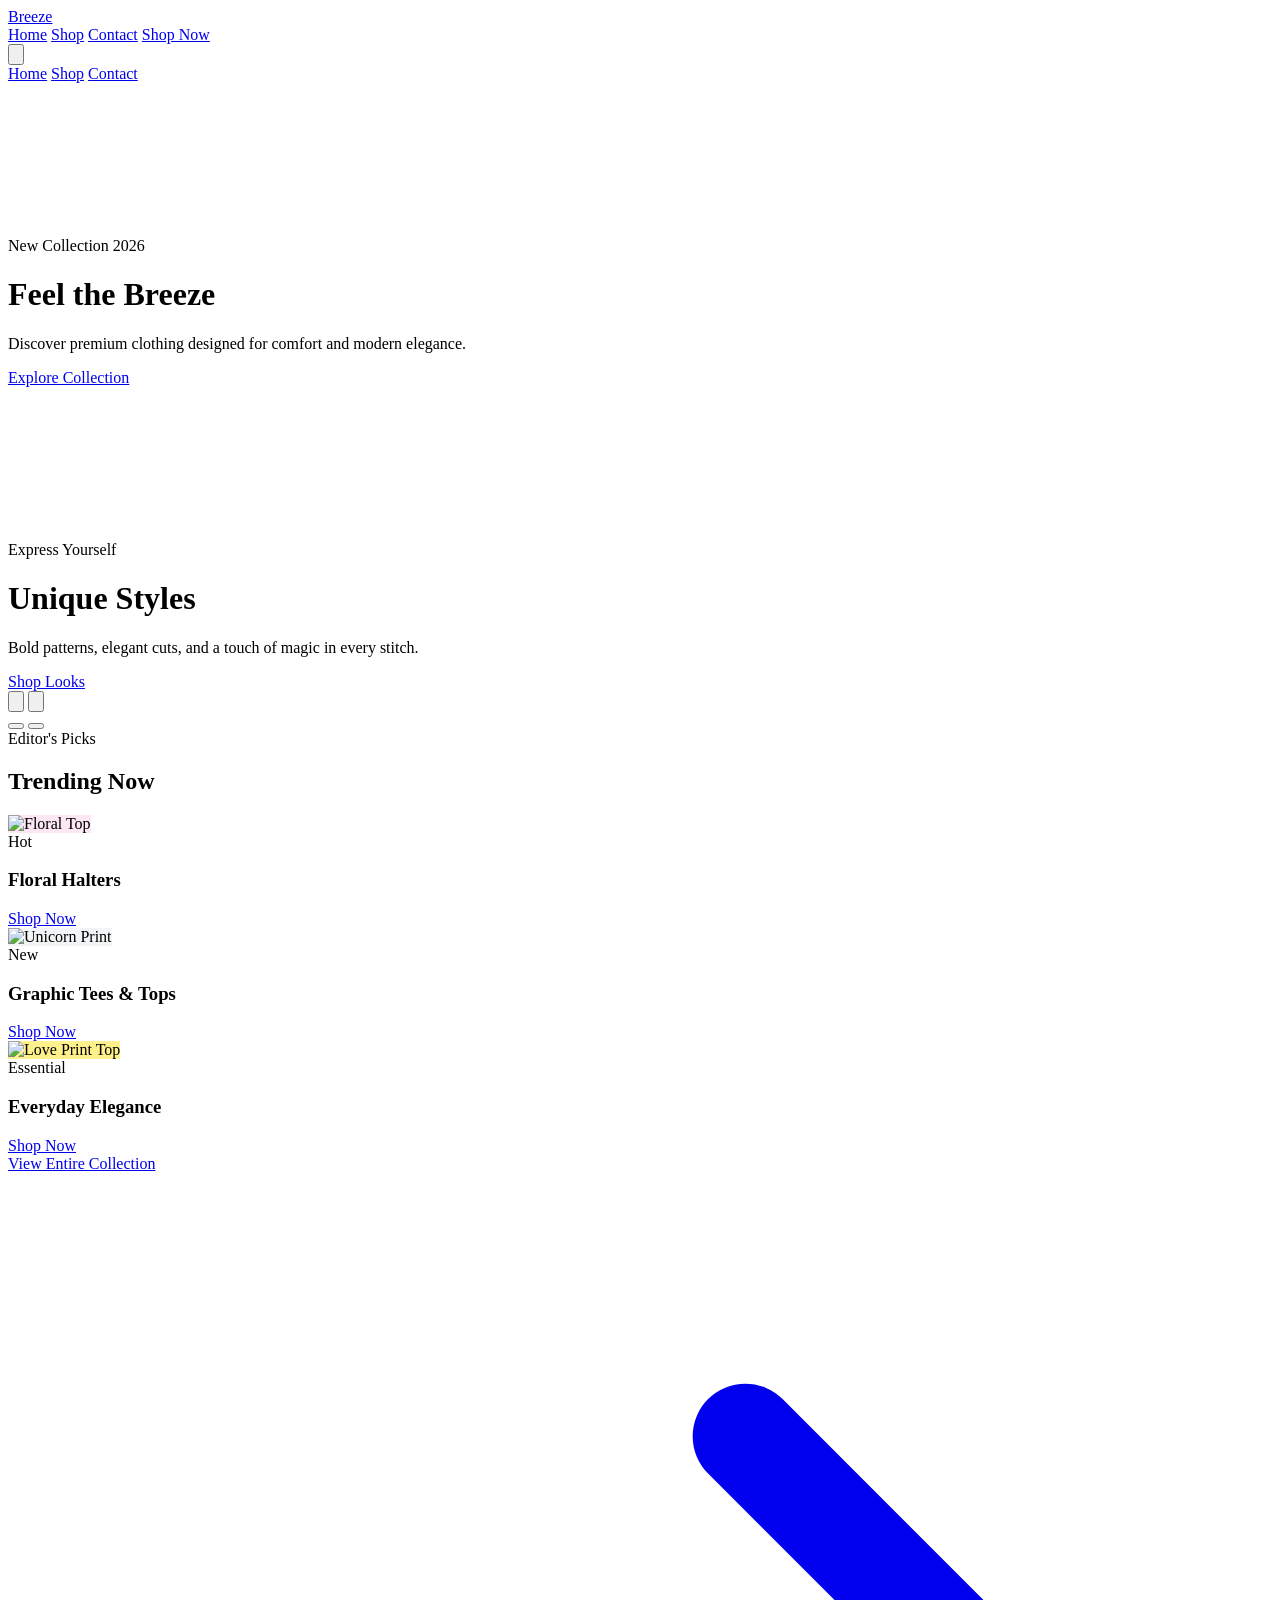
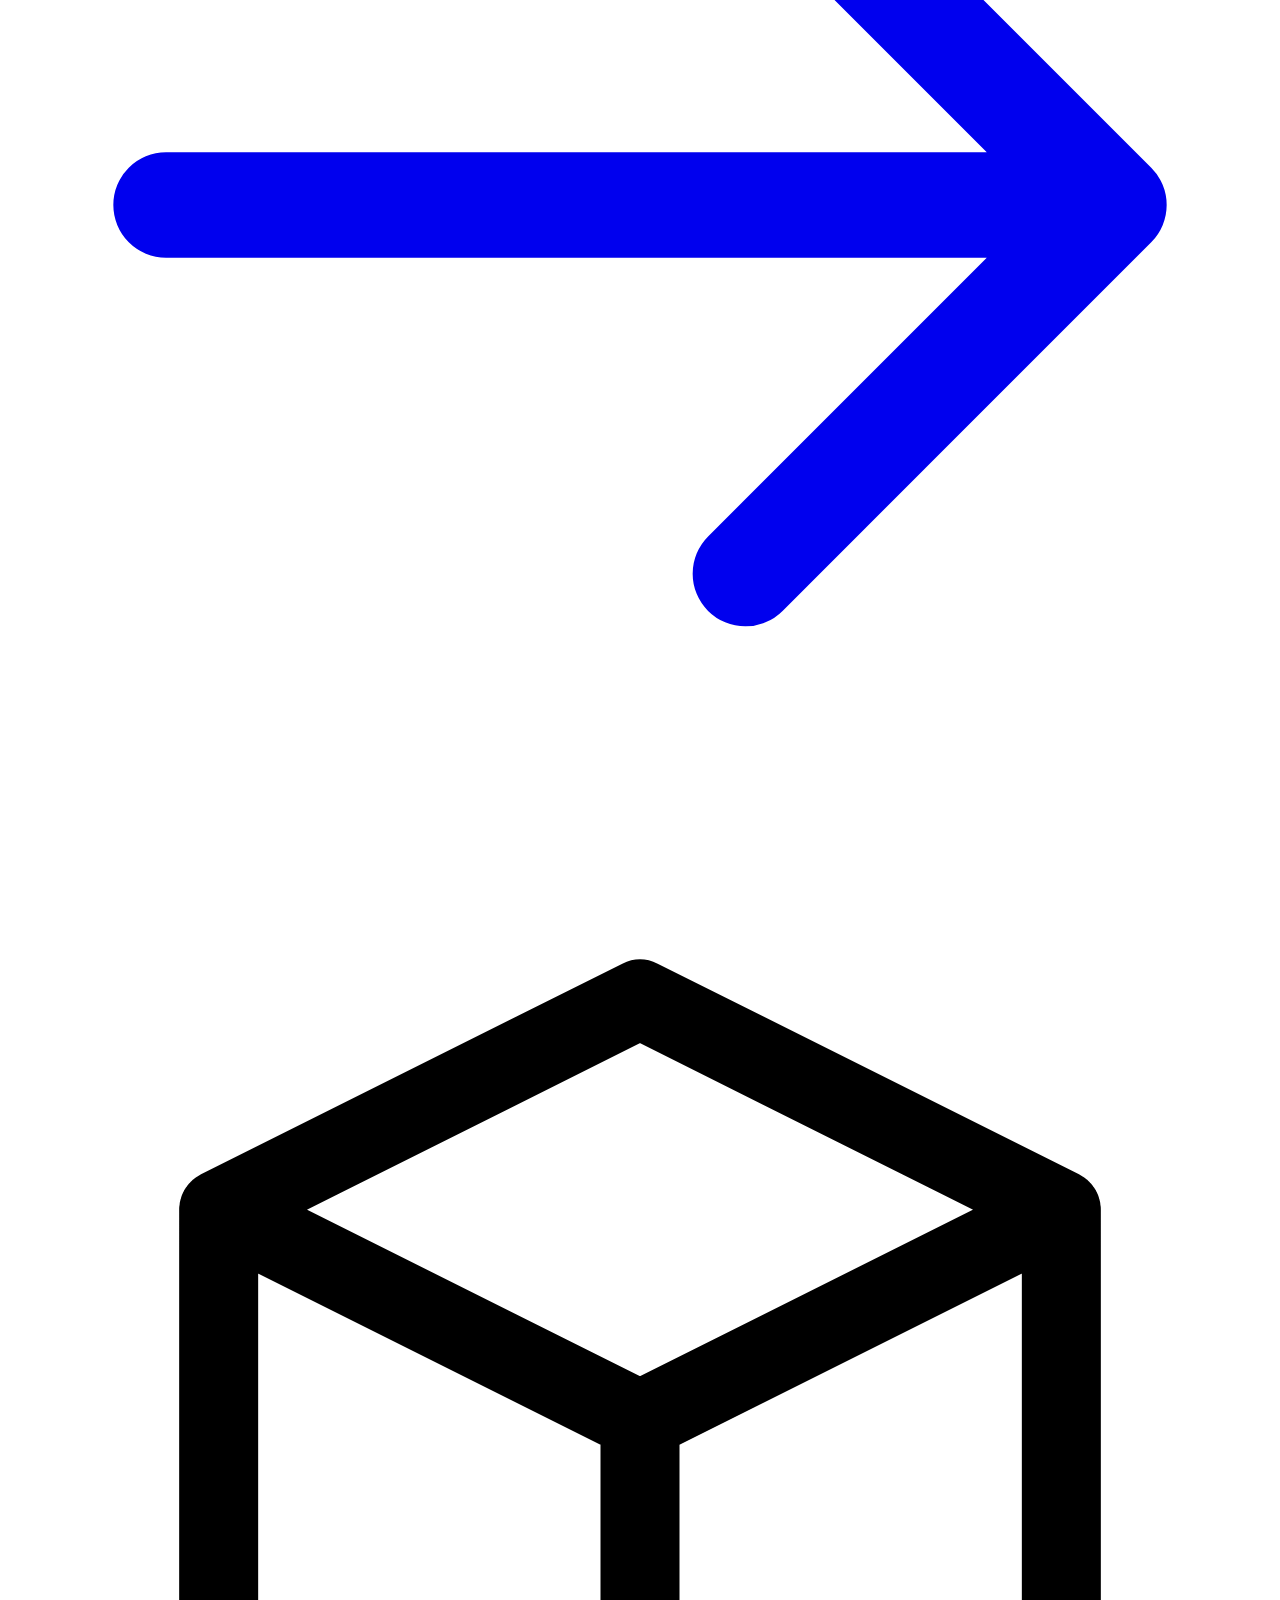
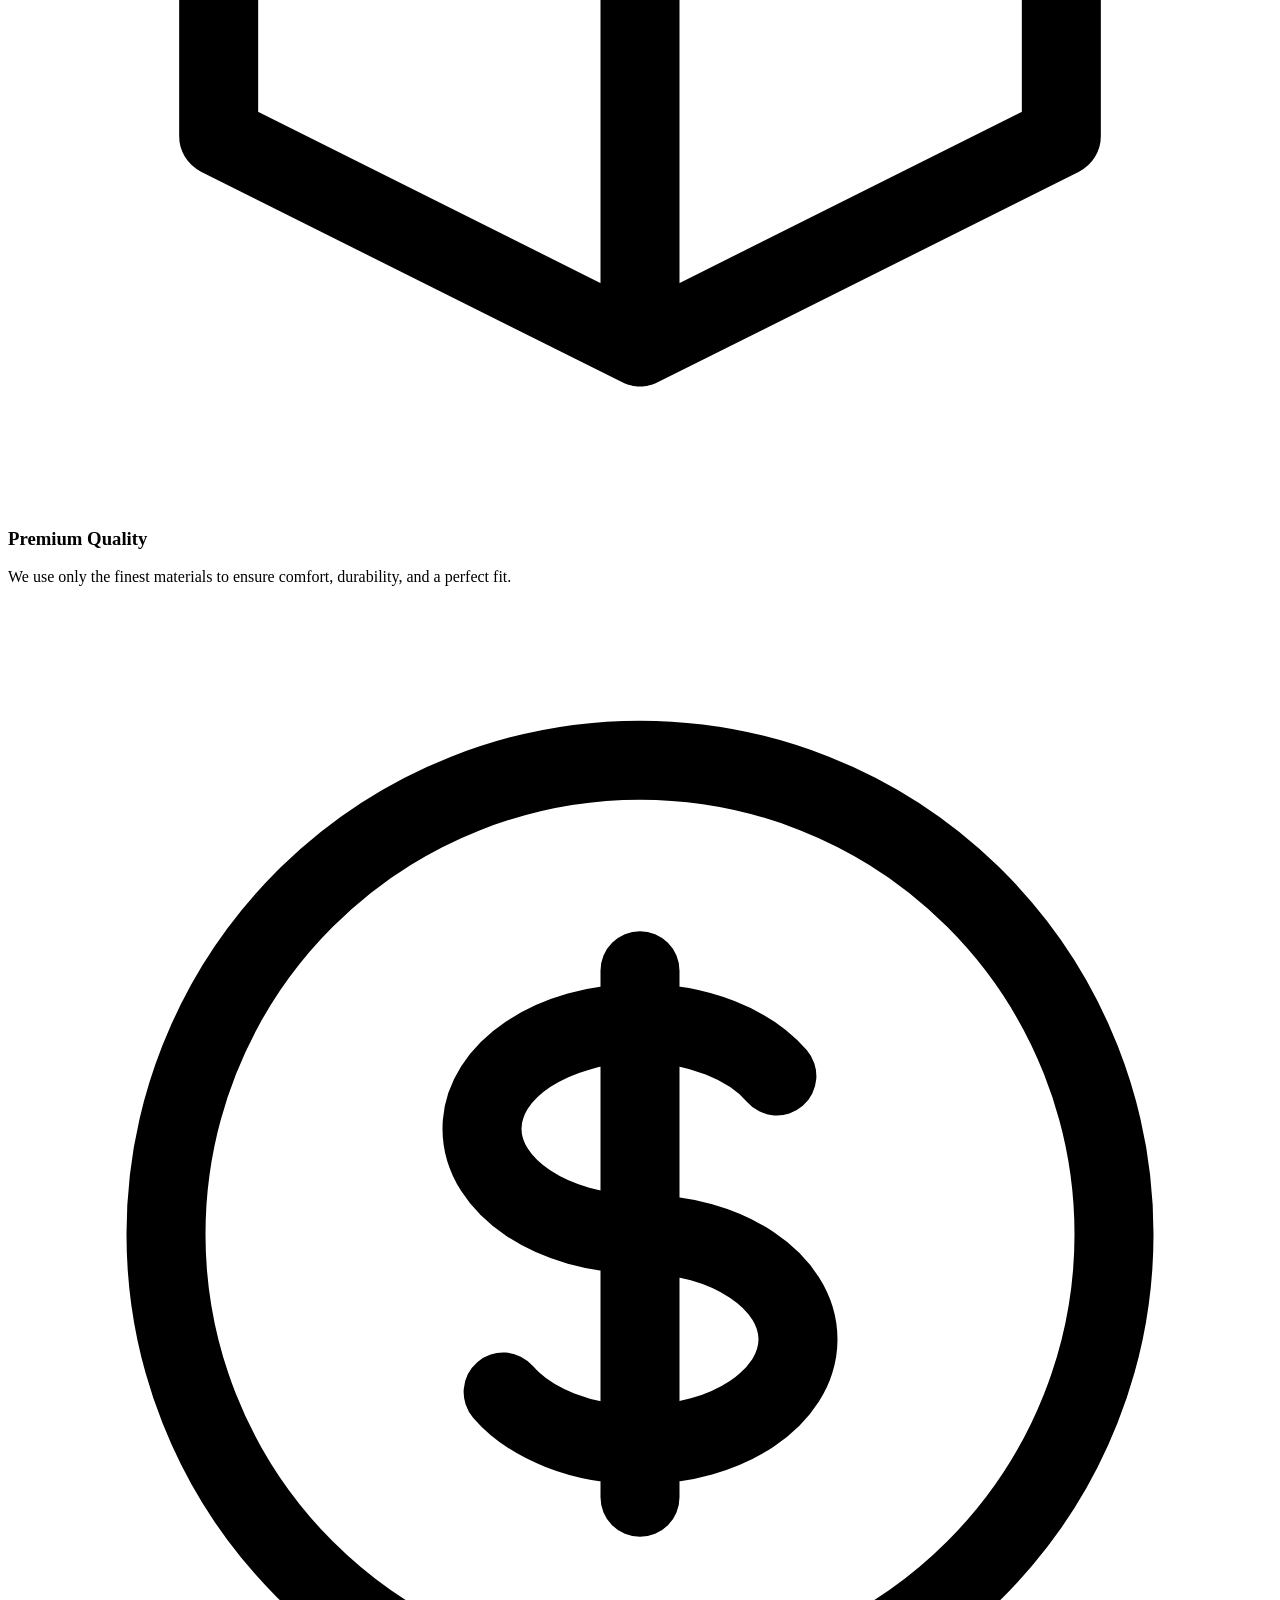
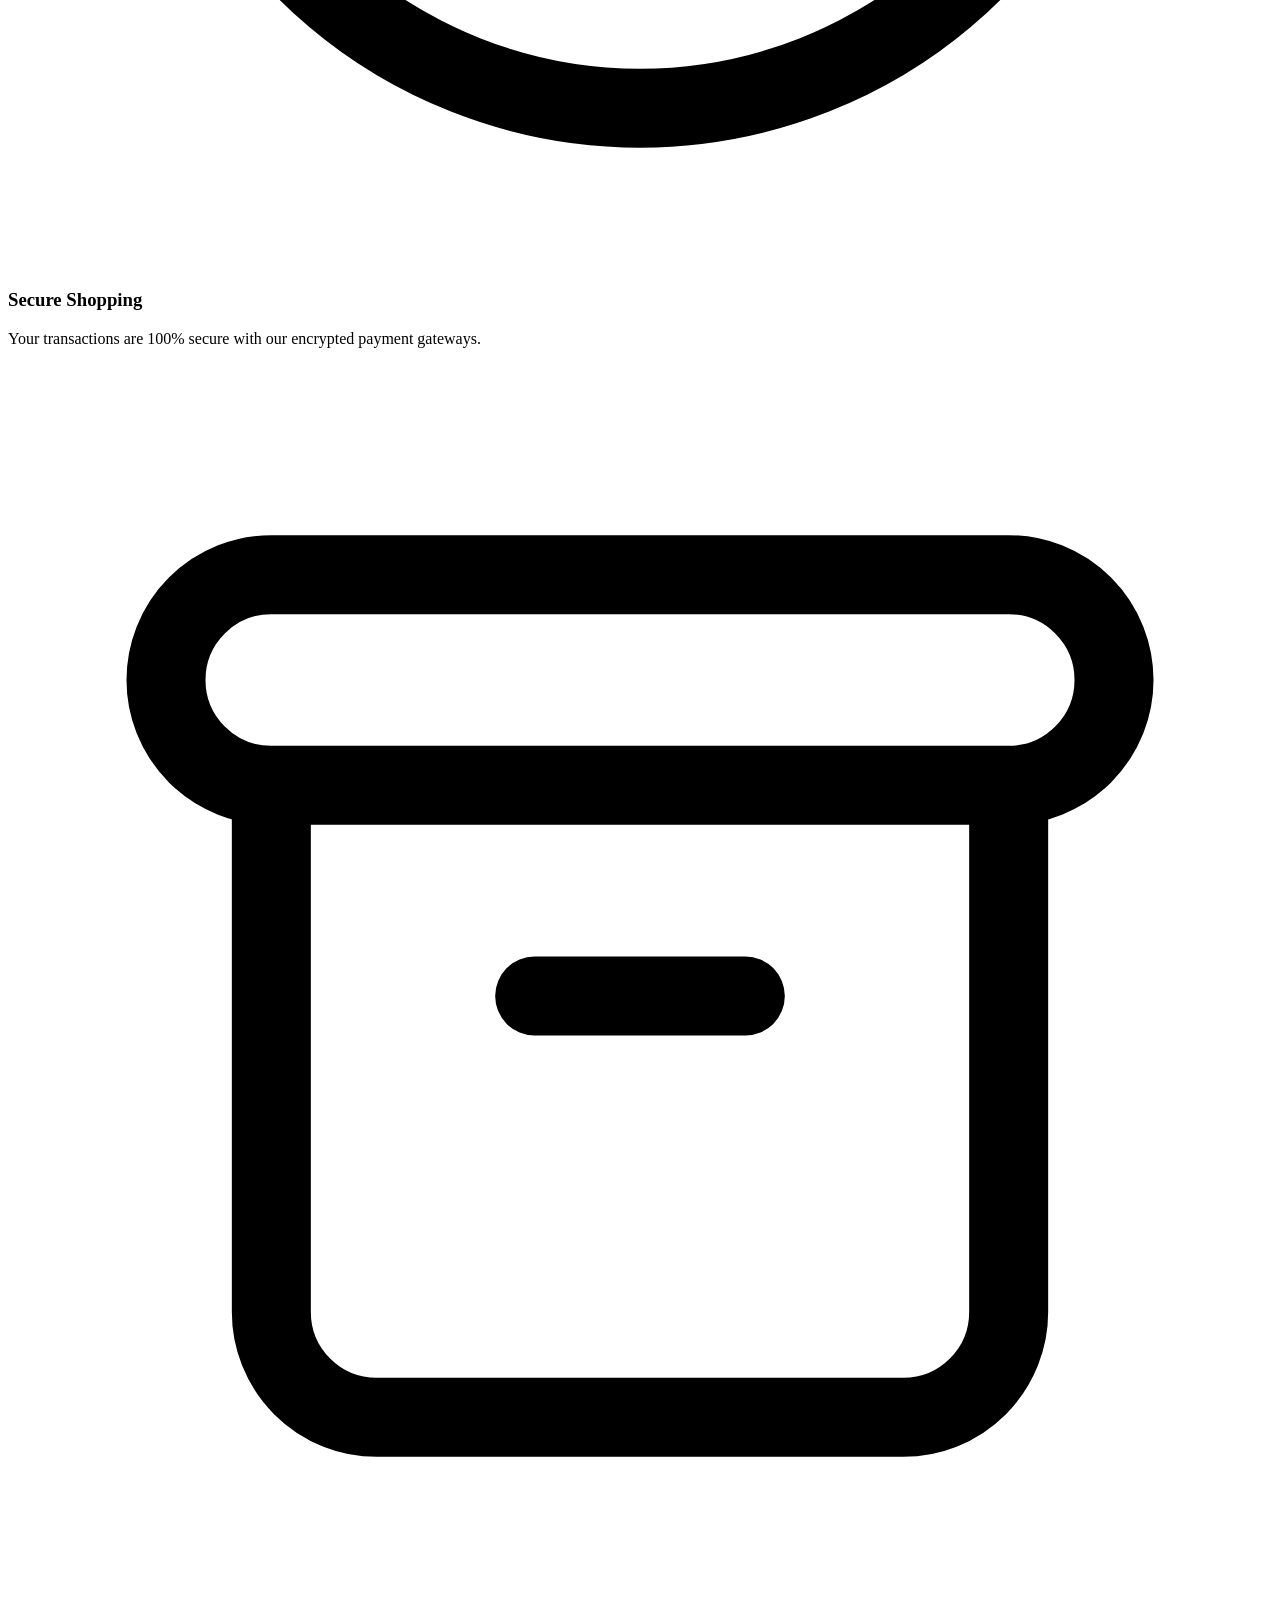
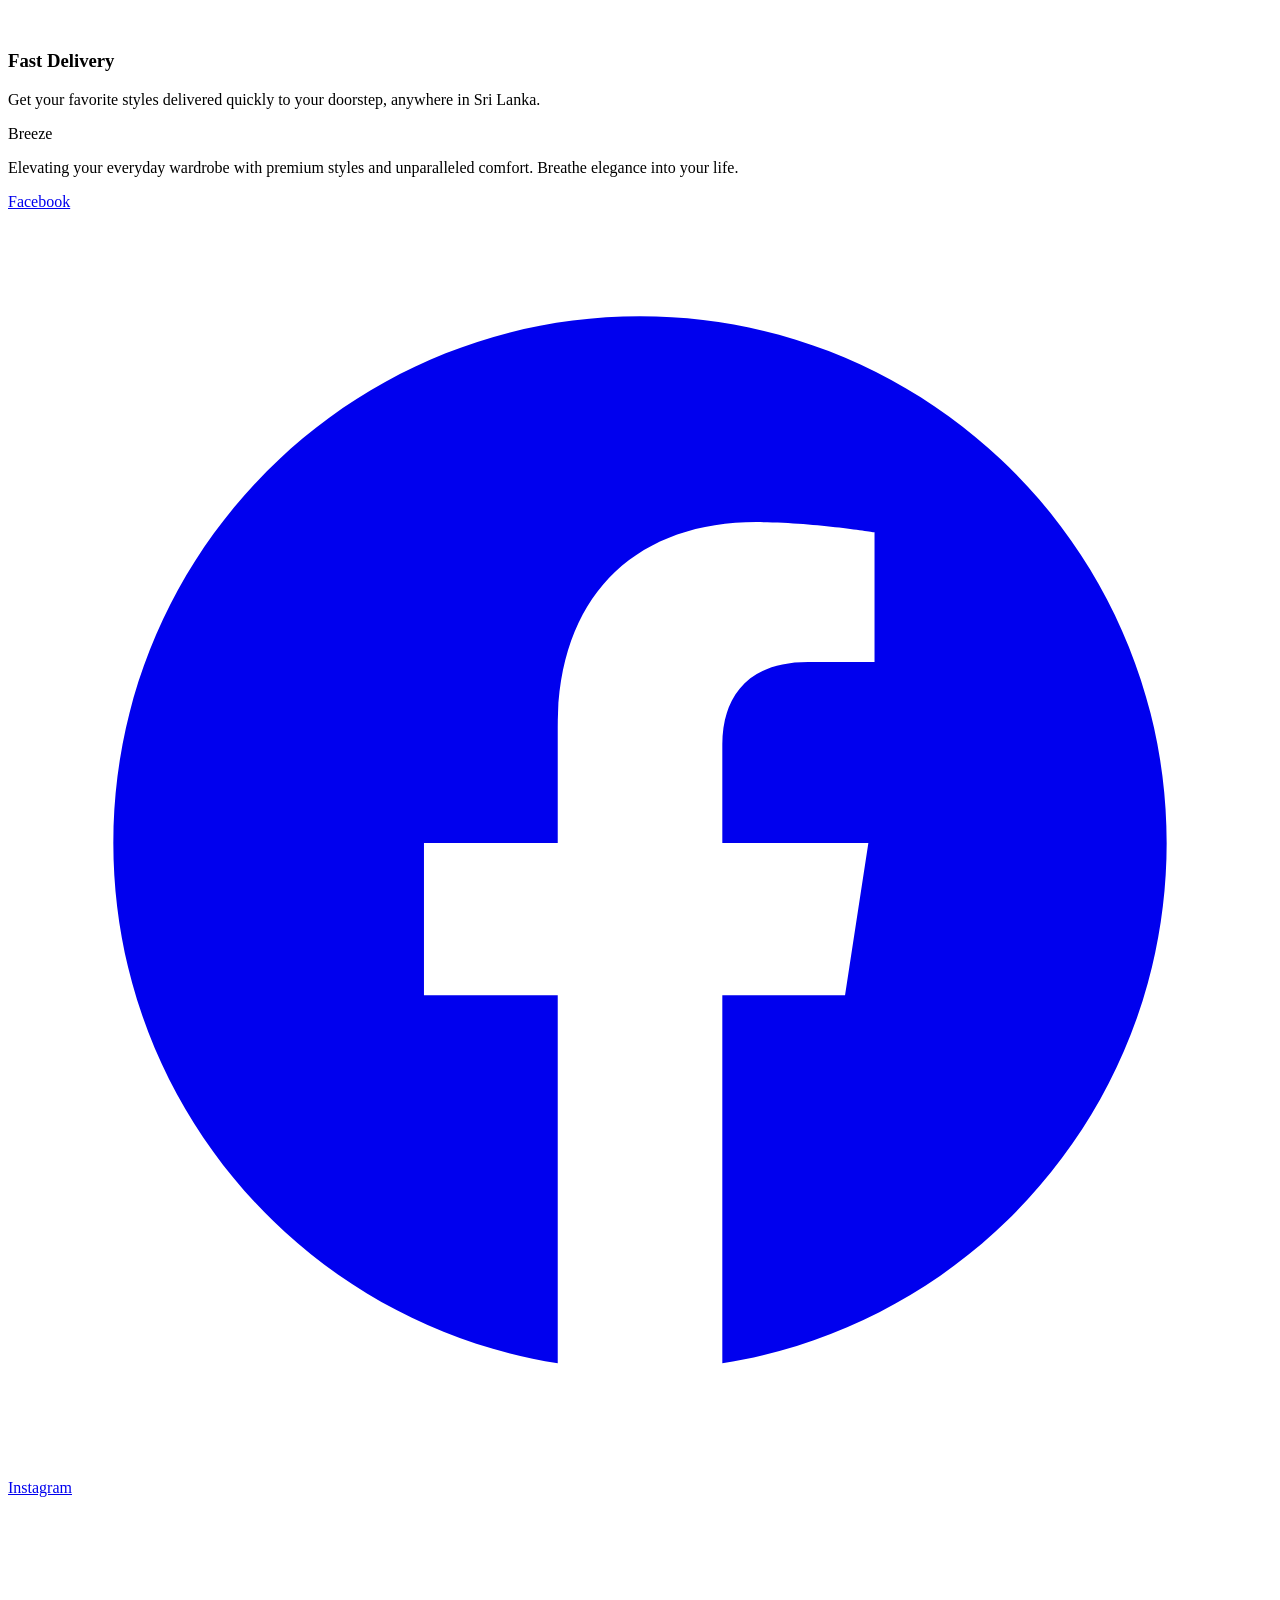
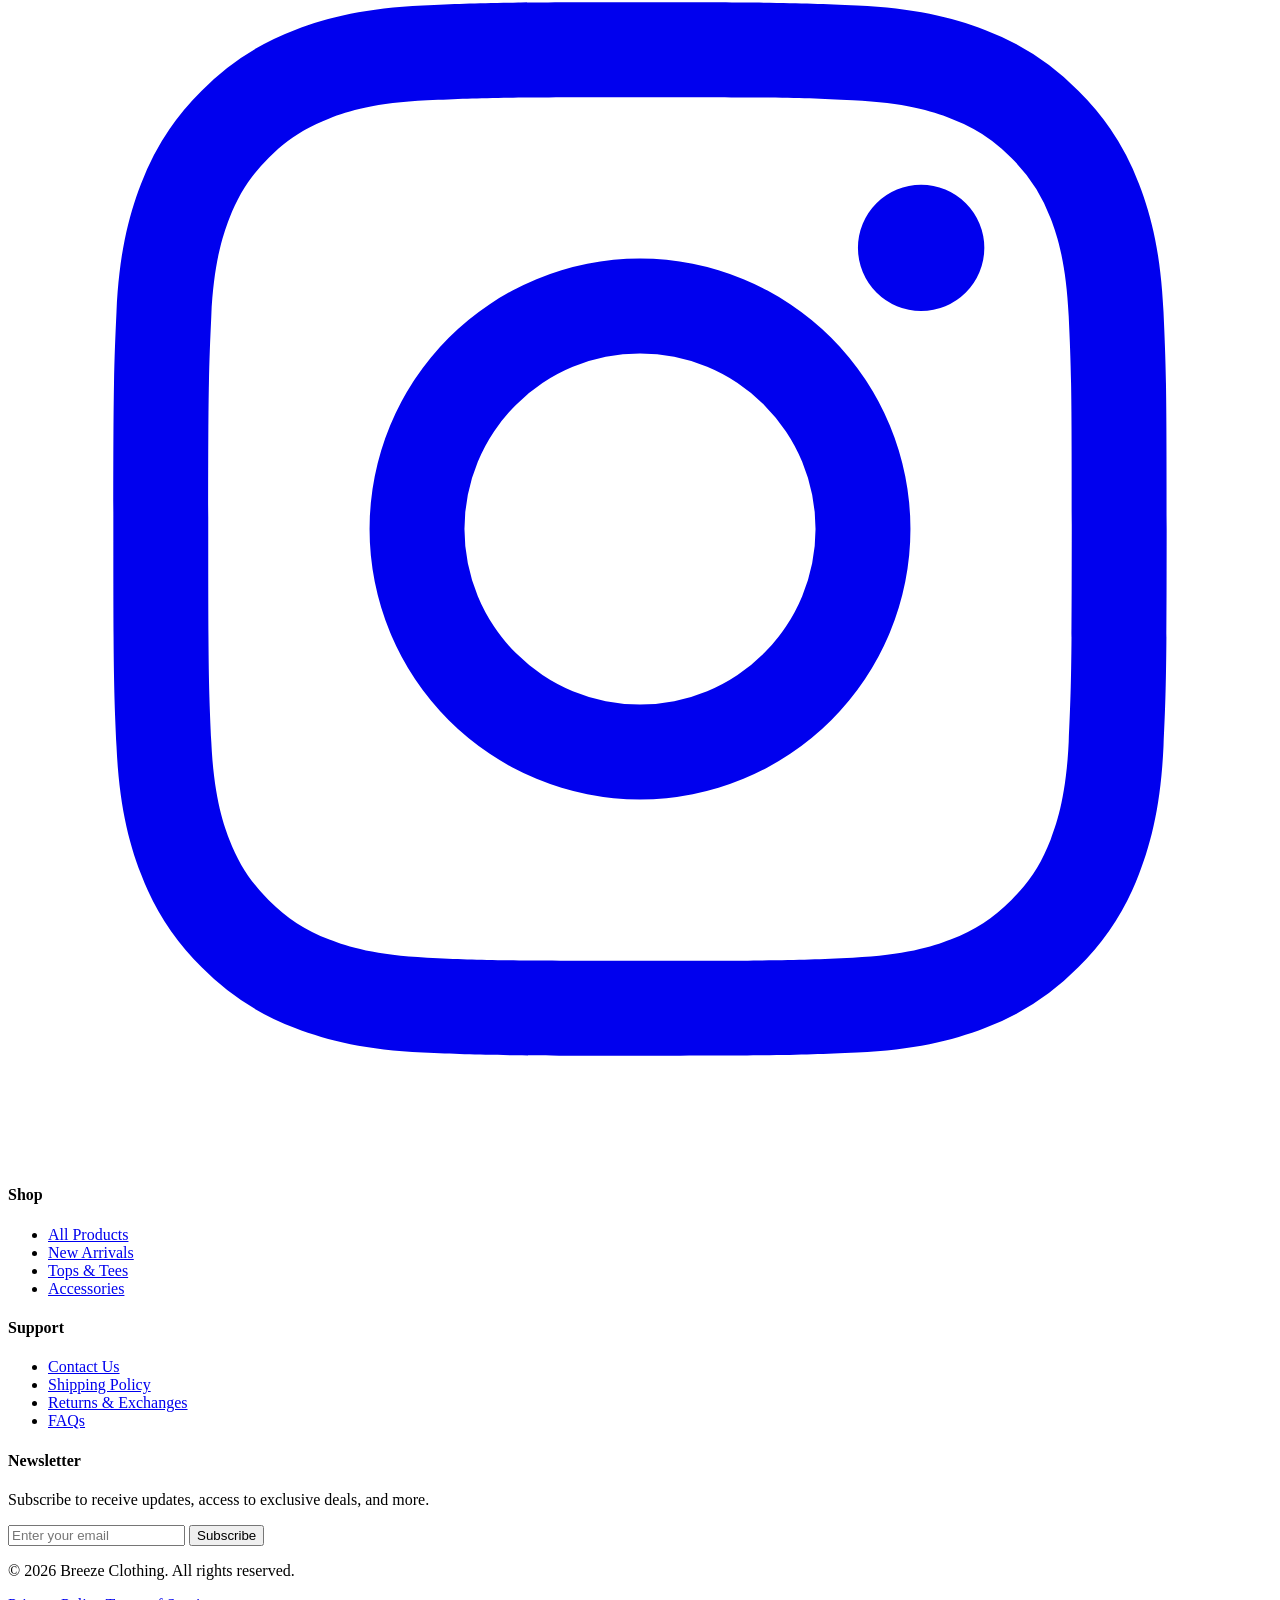
==== index.html @ 5a15d2aa "Add files via upload" ====
<!DOCTYPE html>
<html lang="en">
<head>
    <meta charset="UTF-8">
    <meta name="viewport" content="width=device-width, initial-scale=1.0">
    <title>Breeze Clothing | Premium Fashion</title>
    <meta name="description" content="Discover the latest premium fashion at Breeze Clothing.">
    <!-- Tailwind CSS v4 CDN -->
    <script src="https://unpkg.com/@tailwindcss/browser@4"></script>
    <!-- Google Fonts -->
    <link rel="preconnect" href="https://fonts.googleapis.com">
    <link rel="preconnect" href="https://fonts.gstatic.com" crossorigin>
    <link href="https://fonts.googleapis.com/css2?family=Outfit:wght@300;400;500;600;700;800&family=Playfair+Display:ital,wght@0,400;0,600;1,400&display=swap" rel="stylesheet">
    <!-- Custom CSS -->
    <link rel="stylesheet" href="assets/css/style.css">
    <style type="text/tailwindcss">
        @theme {
            --font-outfit: "Outfit", sans-serif;
            --font-playfair: "Playfair Display", serif;
            --color-brand-light: #fdf2f8; /* pink-50 */
            --color-brand-primary: #db2777; /* pink-600 */
            --color-brand-dark: #831843; /* pink-900 */
            --color-surface: #ffffff;
            --color-text-main: #1f2937;
        }
    </style>
</head>
<body class="font-outfit bg-stone-50 text-text-main antialiased selection:bg-brand-primary selection:text-white flex flex-col min-h-screen">

    <!-- Navigation -->
    <nav id="navbar" class="fixed w-full z-50 transition-all duration-300 py-4 border-b border-transparent">
        <div class="max-w-7xl mx-auto px-4 sm:px-6 lg:px-8">
            <div class="flex justify-between items-center">
                <!-- Logo -->
                <div class="flex-shrink-0 flex items-center">
                    <a href="index.html" class="flex items-center gap-2">
                        <span class="font-playfair text-2xl font-bold tracking-tight text-white transition-colors duration-300" id="nav-logo">Breeze</span>
                    </a>
                </div>
                
                <!-- Desktop Menu -->
                <div class="hidden md:flex space-x-8 items-center">
                    <a href="index.html" class="text-white hover:text-brand-light transition-colors duration-300 text-sm tracking-widest uppercase font-medium nav-link">Home</a>
                    <a href="products.html" class="text-white hover:text-brand-light transition-colors duration-300 text-sm tracking-widest uppercase font-medium nav-link">Shop</a>
                    <a href="contact.html" class="text-white hover:text-brand-light transition-colors duration-300 text-sm tracking-widest uppercase font-medium nav-link">Contact</a>
                    <a href="products.html" class="bg-white/20 backdrop-blur-md border border-white/30 text-white px-6 py-2 rounded-full hover:bg-white hover:text-brand-primary transition-all duration-300 text-sm tracking-widest uppercase font-medium nav-btn">Shop Now</a>
                </div>

                <!-- Mobile Menu Button -->
                <div class="md:hidden flex items-center">
                    <button id="mobile-menu-btn" class="text-white hover:text-brand-light focus:outline-none transition-colors duration-300 nav-link">
                        <svg class="w-7 h-7" fill="none" stroke="currentColor" viewBox="0 0 24 24">
                            <path stroke-linecap="round" stroke-linejoin="round" stroke-width="1.5" d="M4 6h16M4 12h16M4 18h16"></path>
                        </svg>
                    </button>
                </div>
            </div>
        </div>

        <!-- Mobile Menu Panel -->
        <div id="mobile-menu" class="hidden md:hidden absolute top-full left-0 w-full bg-white shadow-xl border-t border-gray-100">
            <div class="px-4 pt-2 pb-6 space-y-1 text-center">
                <a href="index.html" class="block px-3 py-3 text-base font-medium text-gray-800 hover:text-brand-primary hover:bg-gray-50 rounded-md">Home</a>
                <a href="products.html" class="block px-3 py-3 text-base font-medium text-gray-800 hover:text-brand-primary hover:bg-gray-50 rounded-md">Shop</a>
                <a href="contact.html" class="block px-3 py-3 text-base font-medium text-gray-800 hover:text-brand-primary hover:bg-gray-50 rounded-md">Contact</a>
            </div>
        </div>
    </nav>

    <!-- Hero Video Slider -->
    <header class="relative h-screen w-full overflow-hidden bg-gray-900 group">
        <!-- Videos Container -->
        <div id="video-slider" class="absolute inset-0 w-full h-full">
            <!-- Slide 1 -->
            <div class="slide absolute inset-0 w-full h-full opacity-100 transition-opacity duration-1000 ease-in-out">
                <div class="absolute inset-0 bg-black/40 z-10"></div> <!-- Dark Overlay -->
                <!-- Use a placeholder video if local doesn't exist, instruct user to replace -->
                <video autoplay loop muted playsinline class="w-full h-full object-cover">
                    <!-- Placeholder video from coverr/mixkit (public domain), can be replaced by user -->
                    <source src="https://assets.mixkit.co/videos/preview/mixkit-girl-in-a-field-looking-at-the-camera-226-large.mp4" type="video/mp4">
                    <source src="assets/videos/slide1.mp4" type="video/mp4">
                </video>
                <div class="absolute inset-0 z-20 flex flex-col items-center justify-center text-center px-4">
                    <span class="text-brand-light text-sm md:text-md tracking-[0.3em] uppercase mb-4 opacity-0 translate-y-4 animate-fade-in-up" style="animation-delay: 0.2s; animation-fill-mode: forwards;">New Collection 2026</span>
                    <h1 class="font-playfair text-5xl md:text-7xl lg:text-8xl text-white font-bold mb-6 opacity-0 translate-y-4 animate-fade-in-up drop-shadow-lg" style="animation-delay: 0.4s; animation-fill-mode: forwards;">Feel the Breeze</h1>
                    <p class="text-lg md:text-xl text-gray-200 mb-10 max-w-2xl font-light opacity-0 translate-y-4 animate-fade-in-up" style="animation-delay: 0.6s; animation-fill-mode: forwards;">Discover premium clothing designed for comfort and modern elegance.</p>
                    <a href="products.html" class="opacity-0 translate-y-4 animate-fade-in-up bg-white text-brand-primary hover:bg-brand-primary hover:text-white transition-colors duration-300 px-8 py-4 rounded-full text-sm font-semibold tracking-widest uppercase shadow-lg" style="animation-delay: 0.8s; animation-fill-mode: forwards;">
                        Explore Collection
                    </a>
                </div>
            </div>

            <!-- Slide 2 -->
            <div class="slide absolute inset-0 w-full h-full opacity-0 transition-opacity duration-1000 ease-in-out">
                <div class="absolute inset-0 bg-black/50 z-10"></div>
                <video autoplay loop muted playsinline class="w-full h-full object-cover">
                    <!-- Placeholder video -->
                    <source src="https://assets.mixkit.co/videos/preview/mixkit-woman-walking-in-a-fashion-show-in-a-dark-room-41980-large.mp4" type="video/mp4">
                    <source src="assets/videos/slide2.mp4" type="video/mp4">
                </video>
                <div class="absolute inset-0 z-20 flex flex-col items-center justify-center text-center px-4">
                    <span class="text-brand-light text-sm md:text-md tracking-[0.3em] uppercase mb-4">Express Yourself</span>
                    <h1 class="font-playfair text-5xl md:text-7xl lg:text-8xl text-white font-bold mb-6 drop-shadow-lg">Unique Styles</h1>
                    <p class="text-lg md:text-xl text-gray-200 mb-10 max-w-2xl font-light">Bold patterns, elegant cuts, and a touch of magic in every stitch.</p>
                    <a href="products.html" class="bg-brand-primary text-white hover:bg-white hover:text-brand-primary transition-colors duration-300 px-8 py-4 rounded-full text-sm font-semibold tracking-widest uppercase shadow-lg">
                        Shop Looks
                    </a>
                </div>
            </div>
        </div>

        <!-- Slider Controls -->
        <button id="prev-slide" class="absolute left-4 top-1/2 -translate-y-1/2 z-30 p-2 text-white/50 hover:text-white transition-colors duration-300 hidden md:block opacity-0 group-hover:opacity-100 transition-opacity">
            <svg class="w-10 h-10" fill="none" stroke="currentColor" viewBox="0 0 24 24"><path stroke-linecap="round" stroke-linejoin="round" stroke-width="1.5" d="M15 19l-7-7 7-7"></path></svg>
        </button>
        <button id="next-slide" class="absolute right-4 top-1/2 -translate-y-1/2 z-30 p-2 text-white/50 hover:text-white transition-colors duration-300 hidden md:block opacity-0 group-hover:opacity-100 transition-opacity">
            <svg class="w-10 h-10" fill="none" stroke="currentColor" viewBox="0 0 24 24"><path stroke-linecap="round" stroke-linejoin="round" stroke-width="1.5" d="M9 5l7 7-7 7"></path></svg>
        </button>

        <!-- Slider Indicators -->
        <div class="absolute bottom-8 left-1/2 -translate-x-1/2 z-30 flex space-x-3">
            <button class="slide-dot w-3 h-3 rounded-full bg-white shadow-md transition-all duration-300"></button>
            <button class="slide-dot w-3 h-3 rounded-full bg-white/40 hover:bg-white/70 shadow-md transition-all duration-300"></button>
        </div>
    </header>

    <!-- Featured Categories / Promo -->
    <section class="py-20 bg-stone-50">
        <div class="max-w-7xl mx-auto px-4 sm:px-6 lg:px-8">
            <div class="flex flex-col items-center mb-16">
                <span class="text-brand-primary font-semibold tracking-widest uppercase text-sm mb-2">Editor's Picks</span>
                <h2 class="font-playfair text-4xl md:text-5xl font-bold text-gray-900 mb-4">Trending Now</h2>
                <div class="w-24 h-1 bg-brand-primary/20 rounded-full"></div>
            </div>

            <div class="grid grid-cols-1 md:grid-cols-3 gap-8">
                <!-- Promo Item 1 -->
                <div class="group relative overflow-hidden rounded-2xl aspect-[4/5] cursor-pointer shadow-sm hover:shadow-xl transition-all duration-500">
                    <img src="assets/images/product1.jpg" alt="Floral Top" class="absolute inset-0 w-full h-full object-cover group-hover:scale-105 transition-transform duration-700 ease-out fallback-bg" style="background-color: #fce7f3;">
                    <div class="absolute inset-0 bg-gradient-to-t from-black/70 via-black/20 to-transparent opacity-80"></div>
                    <div class="absolute bottom-0 left-0 w-full p-8 flex flex-col items-start translate-y-4 group-hover:translate-y-0 transition-transform duration-500">
                        <span class="bg-brand-primary text-white text-xs font-bold uppercase tracking-wider py-1 px-3 rounded-full mb-3 shadow-md">Hot</span>
                        <h3 class="text-2xl font-playfair font-semibold text-white mb-2">Floral Halters</h3>
                        <a href="products.html" class="text-white text-sm uppercase tracking-wider font-semibold border-b border-white/50 pb-1 group-hover:border-white transition-colors">Shop Now</a>
                    </div>
                </div>

                <!-- Promo Item 2 -->
                <div class="group relative overflow-hidden rounded-2xl aspect-[4/5] cursor-pointer shadow-sm hover:shadow-xl transition-all duration-500 md:-translate-y-8">
                    <img src="assets/images/product2.jpg" alt="Unicorn Print" class="absolute inset-0 w-full h-full object-cover group-hover:scale-105 transition-transform duration-700 ease-out fallback-bg" style="background-color: #f3f4f6;">
                    <div class="absolute inset-0 bg-gradient-to-t from-black/70 via-black/20 to-transparent opacity-80"></div>
                    <div class="absolute bottom-0 left-0 w-full p-8 flex flex-col items-start translate-y-4 group-hover:translate-y-0 transition-transform duration-500">
                        <span class="bg-white text-brand-dark text-xs font-bold uppercase tracking-wider py-1 px-3 rounded-full mb-3 shadow-md">New</span>
                        <h3 class="text-2xl font-playfair font-semibold text-white mb-2">Graphic Tees & Tops</h3>
                        <a href="products.html" class="text-white text-sm uppercase tracking-wider font-semibold border-b border-white/50 pb-1 group-hover:border-white transition-colors">Shop Now</a>
                    </div>
                </div>

                <!-- Promo Item 3 -->
                <div class="group relative overflow-hidden rounded-2xl aspect-[4/5] cursor-pointer shadow-sm hover:shadow-xl transition-all duration-500">
                    <img src="assets/images/product3.jpg" alt="Love Print Top" class="absolute inset-0 w-full h-full object-cover group-hover:scale-105 transition-transform duration-700 ease-out fallback-bg" style="background-color: #fef08a;">
                    <div class="absolute inset-0 bg-gradient-to-t from-black/70 via-black/20 to-transparent opacity-80"></div>
                    <div class="absolute bottom-0 left-0 w-full p-8 flex flex-col items-start translate-y-4 group-hover:translate-y-0 transition-transform duration-500">
                        <span class="bg-gray-900 text-white text-xs font-bold uppercase tracking-wider py-1 px-3 rounded-full mb-3 shadow-md">Essential</span>
                        <h3 class="text-2xl font-playfair font-semibold text-white mb-2">Everyday Elegance</h3>
                        <a href="products.html" class="text-white text-sm uppercase tracking-wider font-semibold border-b border-white/50 pb-1 group-hover:border-white transition-colors">Shop Now</a>
                    </div>
                </div>
            </div>
            
            <div class="mt-16 text-center">
                <a href="products.html" class="inline-flex items-center justify-center px-8 py-4 text-base font-semibold text-gray-900 bg-white border border-gray-200 rounded-full hover:bg-gray-50 hover:border-gray-300 transition-all duration-300 shadow-sm hover:shadow-md">
                    View Entire Collection
                    <svg class="w-5 h-5 ml-2 -mr-1" fill="none" stroke="currentColor" viewBox="0 0 24 24"><path stroke-linecap="round" stroke-linejoin="round" stroke-width="2" d="M14 5l7 7m0 0l-7 7m7-7H3"></path></svg>
                </a>
            </div>
        </div>
    </section>

    <!-- USP Section -->
    <section class="py-20 bg-white border-y border-gray-100">
        <div class="max-w-7xl mx-auto px-4 sm:px-6 lg:px-8">
            <div class="grid grid-cols-1 md:grid-cols-3 gap-12 text-center">
                <div class="flex flex-col items-center">
                    <div class="w-16 h-16 rounded-full bg-brand-light flex items-center justify-center text-brand-primary mb-6">
                        <svg class="w-8 h-8" fill="none" stroke="currentColor" viewBox="0 0 24 24"><path stroke-linecap="round" stroke-linejoin="round" stroke-width="1.5" d="M20 7l-8-4-8 4m16 0l-8 4m8-4v10l-8 4m0-10L4 7m8 4v10M4 7v10l8 4"></path></svg>
                    </div>
                    <h3 class="text-xl font-bold mb-3 font-playfair">Premium Quality</h3>
                    <p class="text-gray-500 text-sm leading-relaxed">We use only the finest materials to ensure comfort, durability, and a perfect fit.</p>
                </div>
                <div class="flex flex-col items-center">
                    <div class="w-16 h-16 rounded-full bg-brand-light flex items-center justify-center text-brand-primary mb-6">
                        <svg class="w-8 h-8" fill="none" stroke="currentColor" viewBox="0 0 24 24"><path stroke-linecap="round" stroke-linejoin="round" stroke-width="1.5" d="M12 8c-1.657 0-3 .895-3 2s1.343 2 3 2 3 .895 3 2-1.343 2-3 2m0-8c1.11 0 2.08.402 2.599 1M12 8V7m0 1v8m0 0v1m0-1c-1.11 0-2.08-.402-2.599-1M21 12a9 9 0 11-18 0 9 9 0 0118 0z"></path></svg>
                    </div>
                    <h3 class="text-xl font-bold mb-3 font-playfair">Secure Shopping</h3>
                    <p class="text-gray-500 text-sm leading-relaxed">Your transactions are 100% secure with our encrypted payment gateways.</p>
                </div>
                <div class="flex flex-col items-center">
                    <div class="w-16 h-16 rounded-full bg-brand-light flex items-center justify-center text-brand-primary mb-6">
                        <svg class="w-8 h-8" fill="none" stroke="currentColor" viewBox="0 0 24 24"><path stroke-linecap="round" stroke-linejoin="round" stroke-width="1.5" d="M5 8h14M5 8a2 2 0 110-4h14a2 2 0 110 4M5 8v10a2 2 0 002 2h10a2 2 0 002-2V8m-9 4h4"></path></svg>
                    </div>
                    <h3 class="text-xl font-bold mb-3 font-playfair">Fast Delivery</h3>
                    <p class="text-gray-500 text-sm leading-relaxed">Get your favorite styles delivered quickly to your doorstep, anywhere in Sri Lanka.</p>
                </div>
            </div>
        </div>
    </section>

    <!-- Footer -->
    <footer class="bg-gray-900 border-t border-gray-800 text-white pt-16 pb-8 mt-auto">
        <div class="max-w-7xl mx-auto px-4 sm:px-6 lg:px-8">
            <div class="grid grid-cols-1 md:grid-cols-4 gap-12 mb-12">
                <div class="col-span-1 md:col-span-1">
                    <span class="font-playfair text-3xl font-bold block mb-6">Breeze</span>
                    <p class="text-gray-400 text-sm leading-relaxed mb-6">Elevating your everyday wardrobe with premium styles and unparalleled comfort. Breathe elegance into your life.</p>
                    <div class="flex space-x-4">
                        <a href="#" class="text-gray-400 hover:text-white transition-colors">
                            <span class="sr-only">Facebook</span>
                            <svg class="h-6 w-6" fill="currentColor" viewBox="0 0 24 24"><path d="M22 12c0-5.523-4.477-10-10-10S2 6.477 2 12c0 4.991 3.657 9.128 8.438 9.878v-6.987h-2.54V12h2.54V9.797c0-2.506 1.492-3.89 3.777-3.89 1.094 0 2.238.195 2.238.195v2.46h-1.26c-1.243 0-1.63.771-1.63 1.562V12h2.773l-.443 2.89h-2.33v6.988C18.343 21.128 22 16.991 22 12z" /></svg>
                        </a>
                        <a href="#" class="text-gray-400 hover:text-white transition-colors">
                            <span class="sr-only">Instagram</span>
                            <svg class="h-6 w-6" fill="currentColor" viewBox="0 0 24 24"><path fill-rule="evenodd" d="M12.315 2c2.43 0 2.784.013 3.808.06 1.064.049 1.791.218 2.427.465a4.902 4.902 0 011.772 1.153 4.902 4.902 0 011.153 1.772c.247.636.416 1.363.465 2.427.048 1.067.06 1.407.06 4.123v.08c0 2.643-.012 2.987-.06 4.043-.049 1.064-.218 1.791-.465 2.427a4.902 4.902 0 01-1.153 1.772 4.902 4.902 0 01-1.772 1.153c-.636.247-1.363.416-2.427.465-1.067.048-1.407.06-4.123.06h-.08c-2.643 0-2.987-.012-4.043-.06-1.064-.049-1.791-.218-2.427-.465a4.902 4.902 0 01-1.772-1.153 4.902 4.902 0 01-1.153-1.772c-.247-.636-.416-1.363-.465-2.427-.047-1.024-.06-1.379-.06-3.808v-.63c0-2.43.013-2.784.06-3.808.049-1.064.218-1.791.465-2.427a4.902 4.902 0 011.153-1.772A4.902 4.902 0 015.45 2.525c.636-.247 1.363-.416 2.427-.465C8.901 2.013 9.256 2 11.685 2h.63zm-.081 1.802h-.468c-2.456 0-2.784.011-3.807.058-.975.045-1.504.207-1.857.344-.467.182-.8.398-1.15.748-.35.35-.566.683-.748 1.15-.137.353-.3.882-.344 1.857-.047 1.023-.058 1.351-.058 3.807v.468c0 2.456.011 2.784.058 3.807.045.975.207 1.504.344 1.857.182.466.399.8.748 1.15.35.35.683.566 1.15.748.353.137.882.3 1.857.344 1.054.048 1.37.058 4.041.058h.08c2.597 0 2.917-.01 3.96-.058.976-.045 1.505-.207 1.858-.344.466-.182.8-.398 1.15-.748.35-.35.566-.683.748-1.15.137-.353.3-.882.344-1.857.048-1.055.058-1.37.058-4.041v-.08c0-2.597-.01-2.917-.058-3.96-.045-.976-.207-1.505-.344-1.858a3.097 3.097 0 00-.748-1.15 3.098 3.098 0 00-1.15-.748c-.353-.137-.882-.3-1.857-.344-1.023-.047-1.351-.058-3.807-.058zM12 6.865a5.135 5.135 0 110 10.27 5.135 5.135 0 010-10.27zm0 1.802a3.333 3.333 0 100 6.666 3.333 3.333 0 000-6.666zm5.338-3.205a1.2 1.2 0 110 2.4 1.2 1.2 0 010-2.4z" clip-rule="evenodd" /></svg>
                        </a>
                    </div>
                </div>
                <div>
                    <h4 class="text-white font-semibold mb-6 uppercase tracking-wider text-sm">Shop</h4>
                    <ul class="space-y-4">
                        <li><a href="products.html" class="text-gray-400 hover:text-white transition-colors text-sm">All Products</a></li>
                        <li><a href="#" class="text-gray-400 hover:text-white transition-colors text-sm">New Arrivals</a></li>
                        <li><a href="#" class="text-gray-400 hover:text-white transition-colors text-sm">Tops & Tees</a></li>
                        <li><a href="#" class="text-gray-400 hover:text-white transition-colors text-sm">Accessories</a></li>
                    </ul>
                </div>
                <div>
                    <h4 class="text-white font-semibold mb-6 uppercase tracking-wider text-sm">Support</h4>
                    <ul class="space-y-4">
                        <li><a href="#" class="text-gray-400 hover:text-white transition-colors text-sm">Contact Us</a></li>
                        <li><a href="#" class="text-gray-400 hover:text-white transition-colors text-sm">Shipping Policy</a></li>
                        <li><a href="#" class="text-gray-400 hover:text-white transition-colors text-sm">Returns & Exchanges</a></li>
                        <li><a href="#" class="text-gray-400 hover:text-white transition-colors text-sm">FAQs</a></li>
                    </ul>
                </div>
                <div>
                    <h4 class="text-white font-semibold mb-6 uppercase tracking-wider text-sm">Newsletter</h4>
                    <p class="text-gray-400 text-sm mb-4">Subscribe to receive updates, access to exclusive deals, and more.</p>
                    <form class="flex">
                        <input type="email" placeholder="Enter your email" class="bg-gray-800 border border-gray-700 text-white px-4 py-2 w-full focus:outline-none focus:border-brand-primary rounded-l-md text-sm">
                        <button type="submit" class="bg-brand-primary hover:bg-brand-dark transition-colors px-4 py-2 font-medium rounded-r-md text-sm">Subscribe</button>
                    </form>
                </div>
            </div>
            <div class="border-t border-gray-800 pt-8 flex flex-col md:flex-row justify-between items-center">
                <p class="text-gray-500 text-sm mb-4 md:mb-0">&copy; 2026 Breeze Clothing. All rights reserved.</p>
                <div class="flex space-x-6 text-sm text-gray-500">
                    <a href="#" class="hover:text-white transition-colors">Privacy Policy</a>
                    <a href="#" class="hover:text-white transition-colors">Terms of Service</a>
                </div>
            </div>
        </div>
    </footer>

    <script src="assets/js/main.js"></script>
</body>
</html>
---- assets/css/style.css ----
/* custom styles to supplement tailwind */

/* Smooth scrolling */
html {
    scroll-behavior: smooth;
}

/* Fallback background for images until they load or if missing */
.fallback-bg {
    background-size: cover;
    background-position: center;
}

/* Animations */
@keyframes fadeInUp {
    from {
        opacity: 0;
        transform: translateY(20px);
    }
    to {
        opacity: 1;
        transform: translateY(0);
    }
}

.animate-fade-in-up {
    animation: fadeInUp 0.8s ease-out forwards;
}

/* Navbar glass effect when scrolling */
.nav-scrolled {
    background-color: rgba(255, 255, 255, 0.95) !important;
    backdrop-filter: blur(8px);
    border-bottom: 1px solid rgba(226, 232, 240, 0.8);
    box-shadow: 0 4px 6px -1px rgba(0, 0, 0, 0.05);
}

.nav-scrolled #nav-logo, 
.nav-scrolled .nav-link {
    color: #111827 !important; /* dark slate */
}

.nav-scrolled .nav-btn {
    background-color: #111827;
    border-color: #111827;
    color: #ffffff;
}

.nav-scrolled .nav-btn:hover {
    background-color: #db2777; /* brand primary */
    border-color: #db2777;
}

.nav-scrolled #mobile-menu-btn {
    color: #111827 !important;
}

/* Hide scrollbar for grid if we decide to scroll horizontally on mobile */
.hide-scrollbar::-webkit-scrollbar {
    display: none;
}
.hide-scrollbar {
    -ms-overflow-style: none;  /* IE and Edge */
    scrollbar-width: none;  /* Firefox */
}
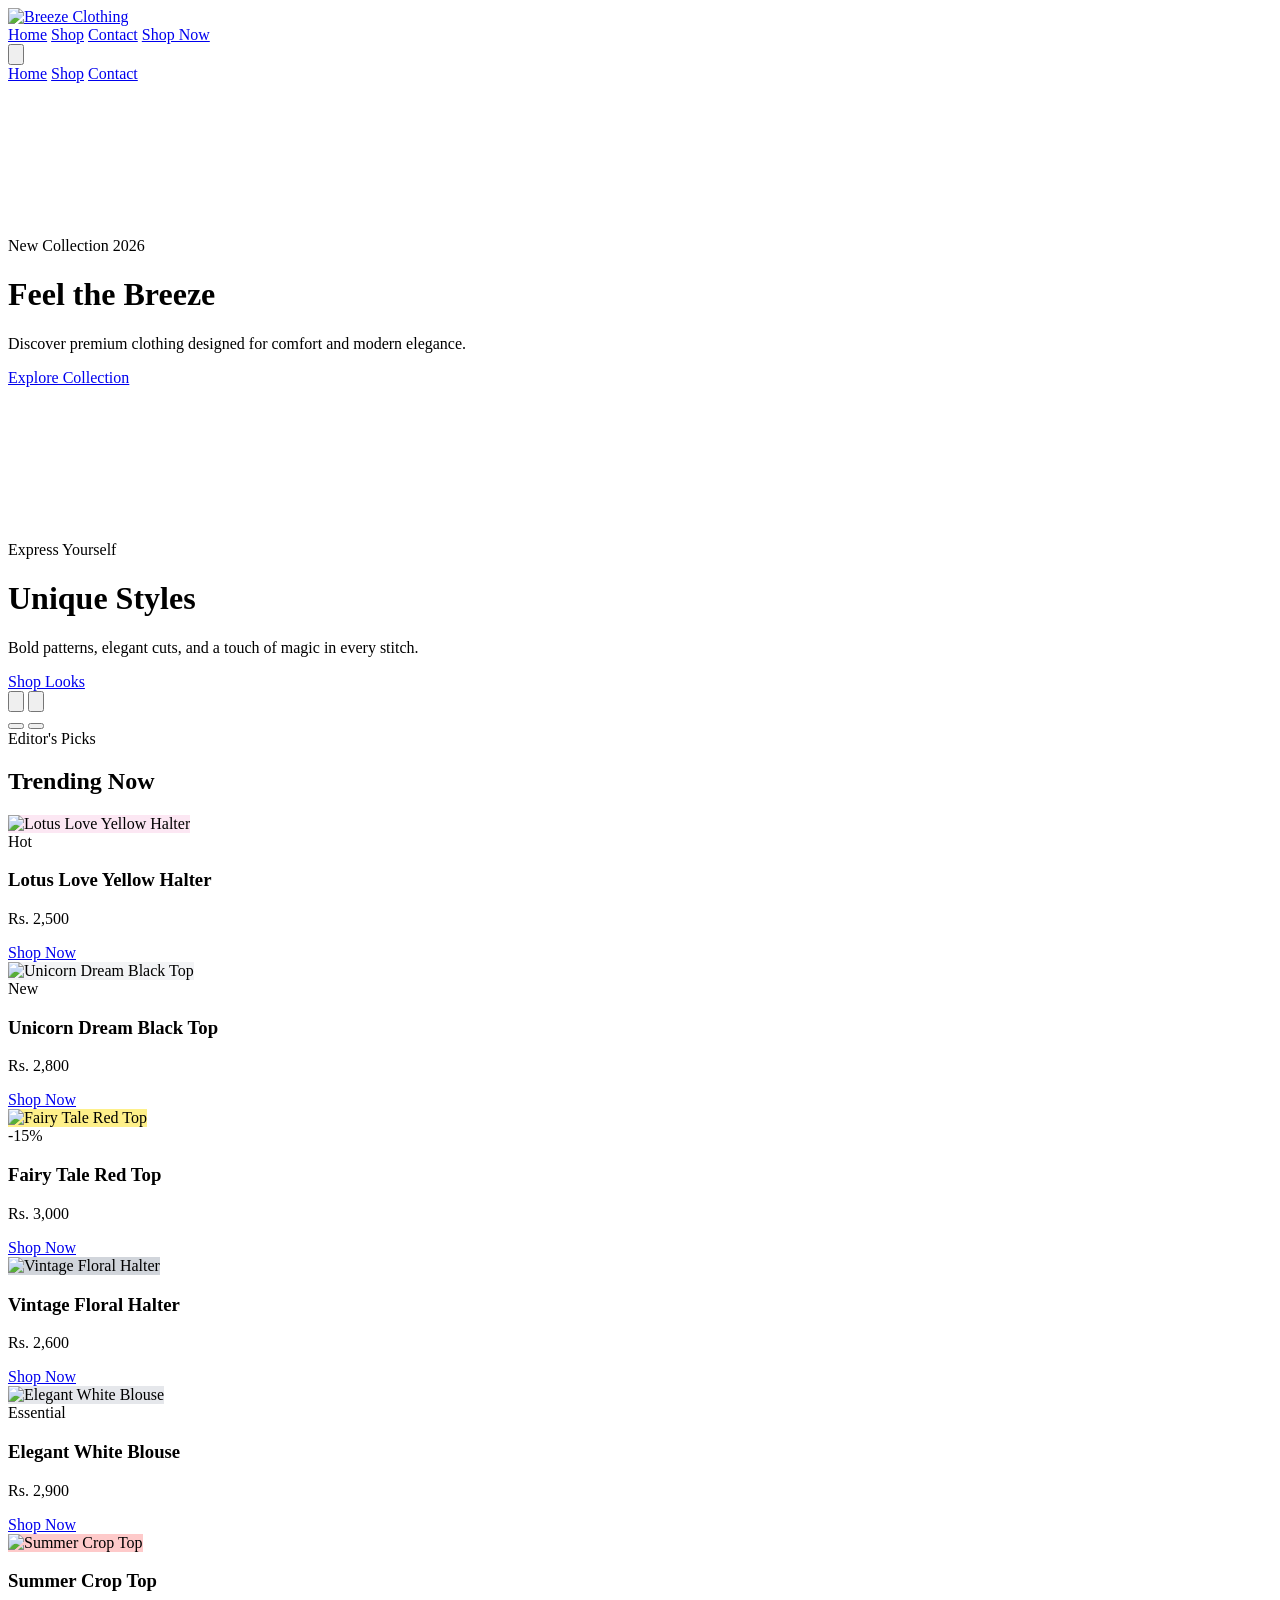
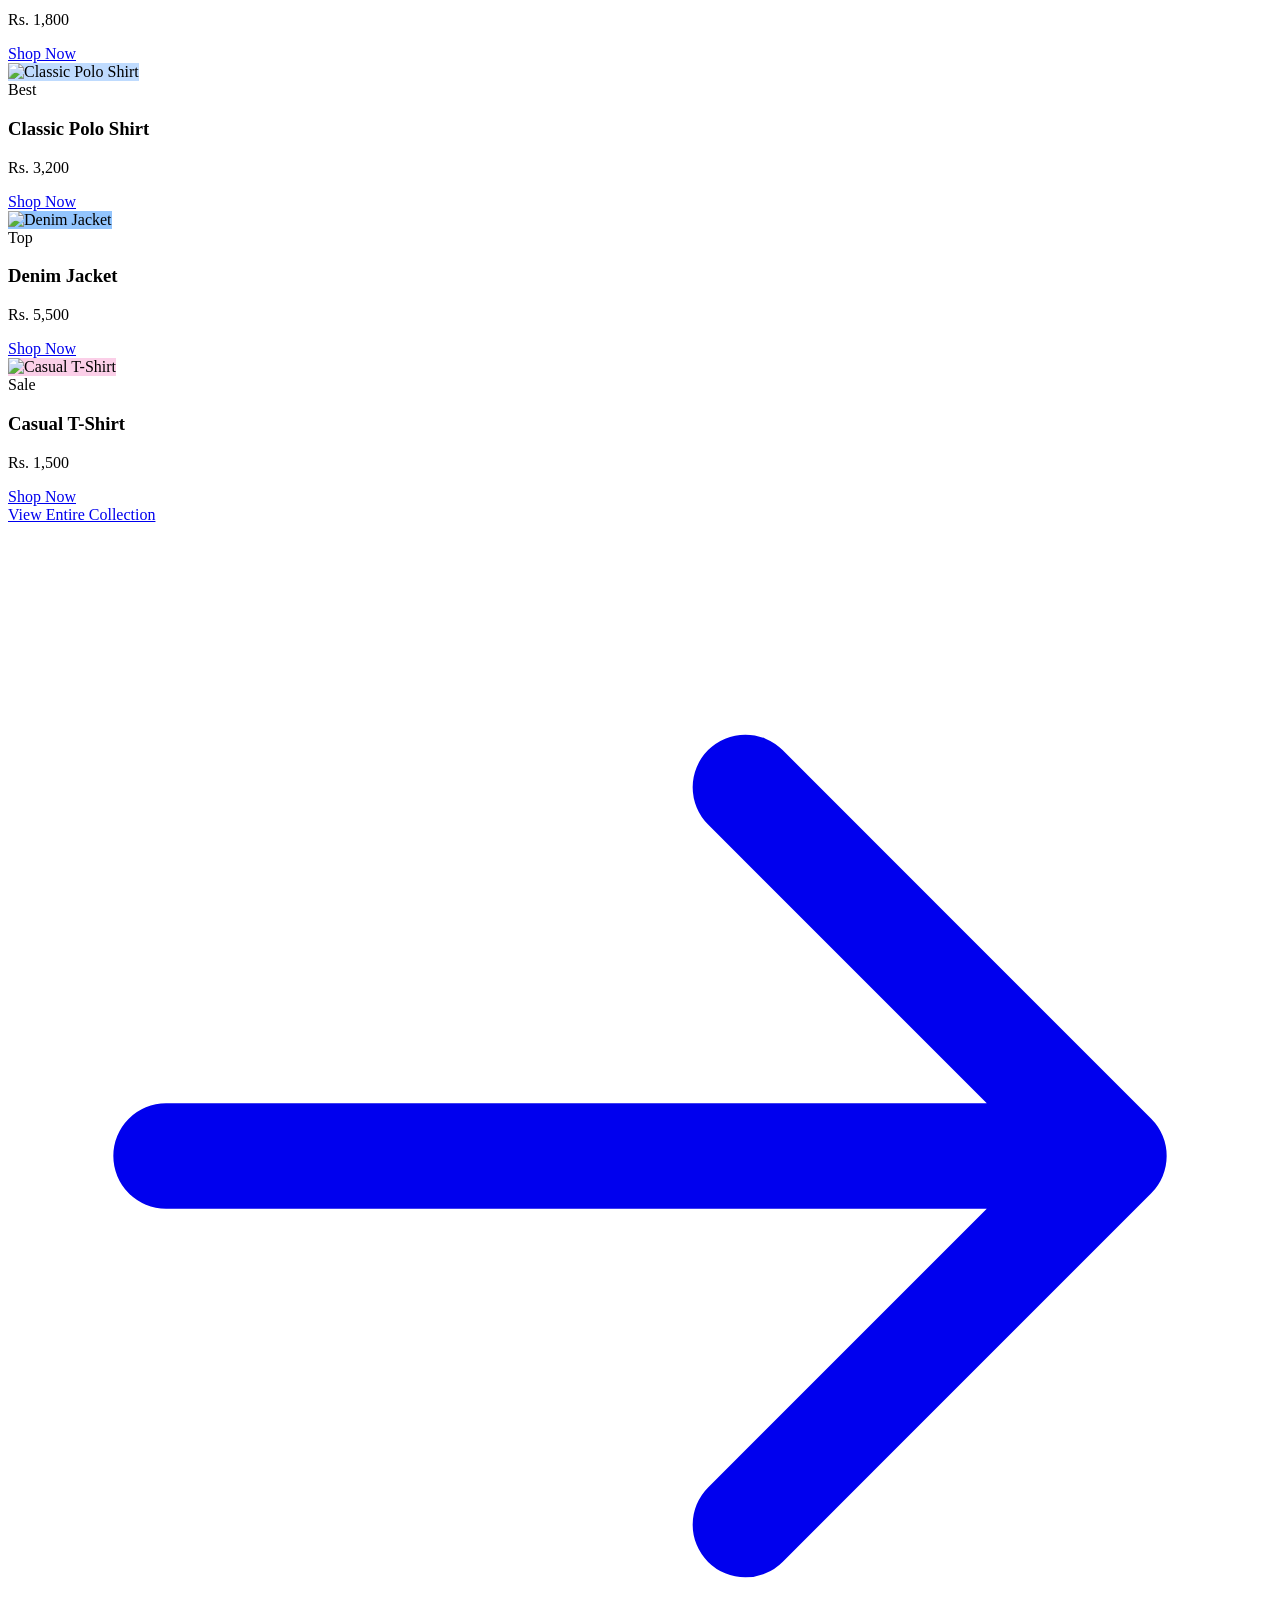
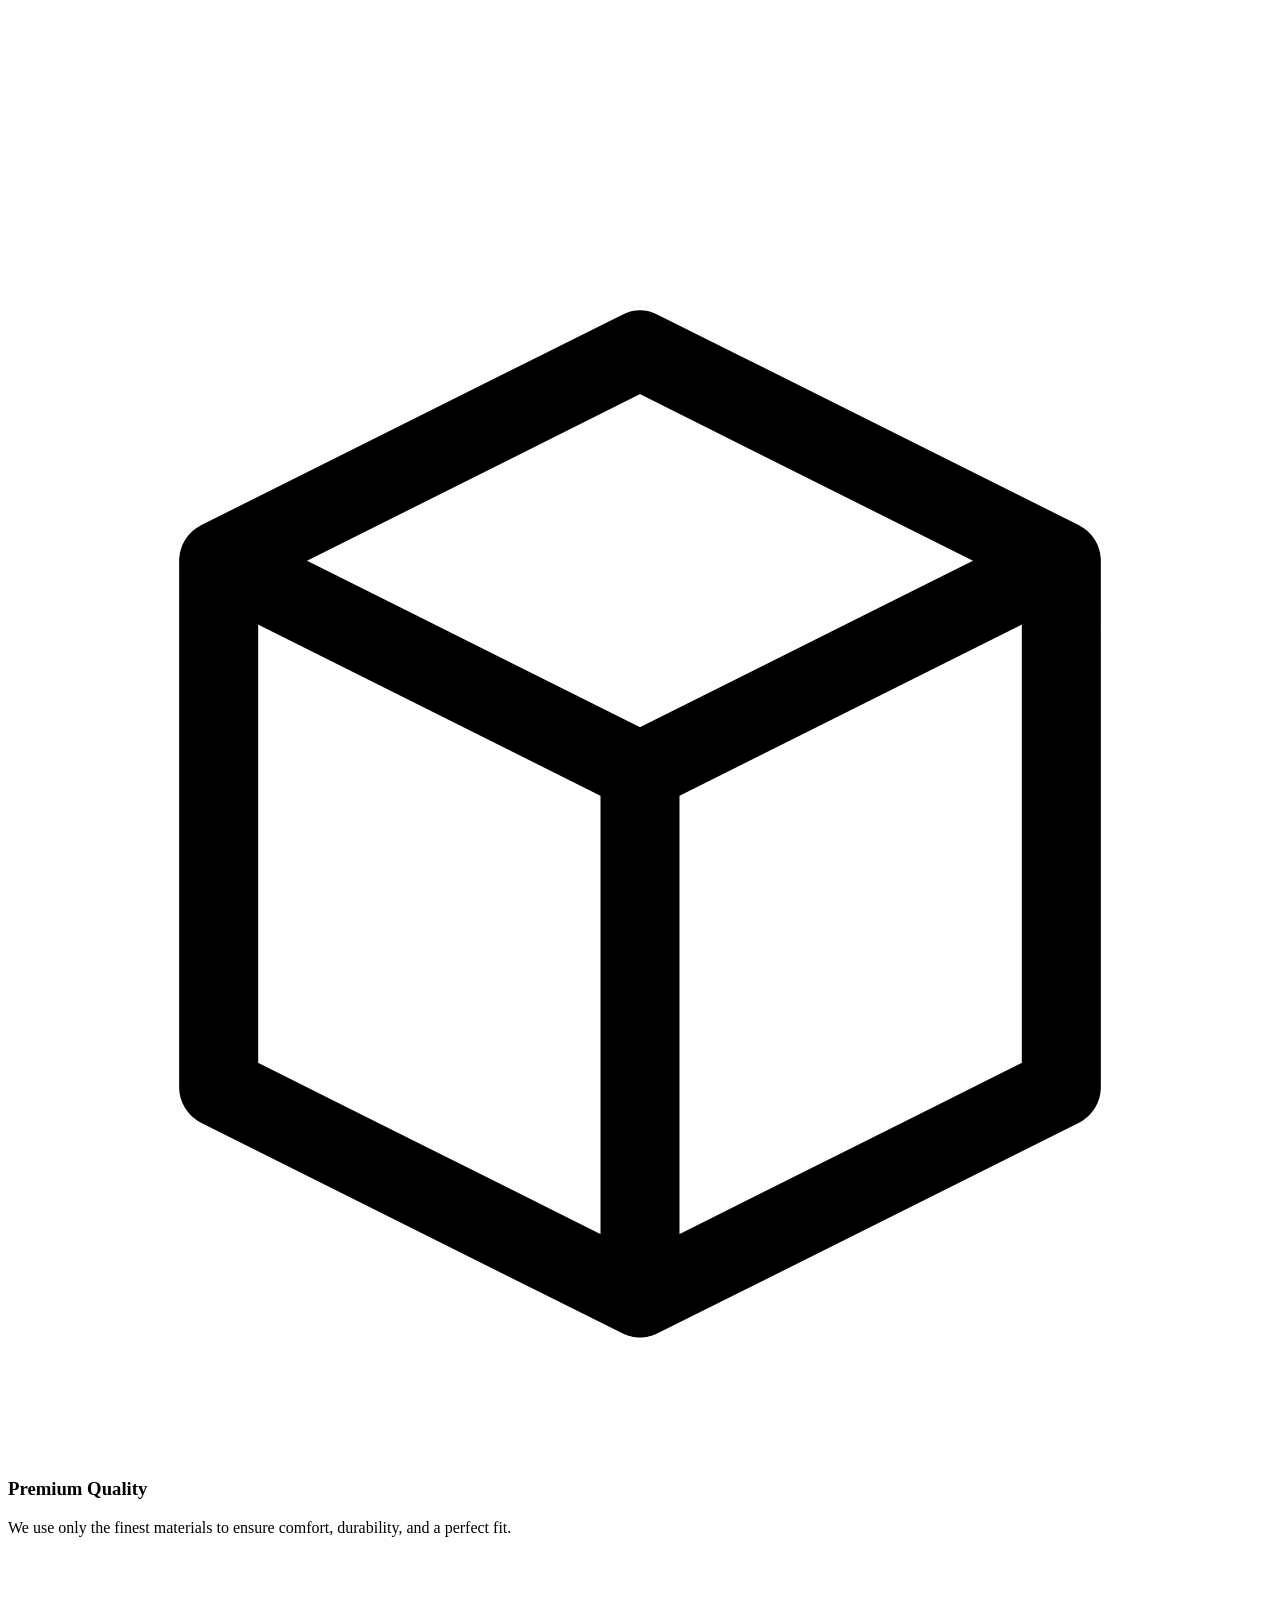
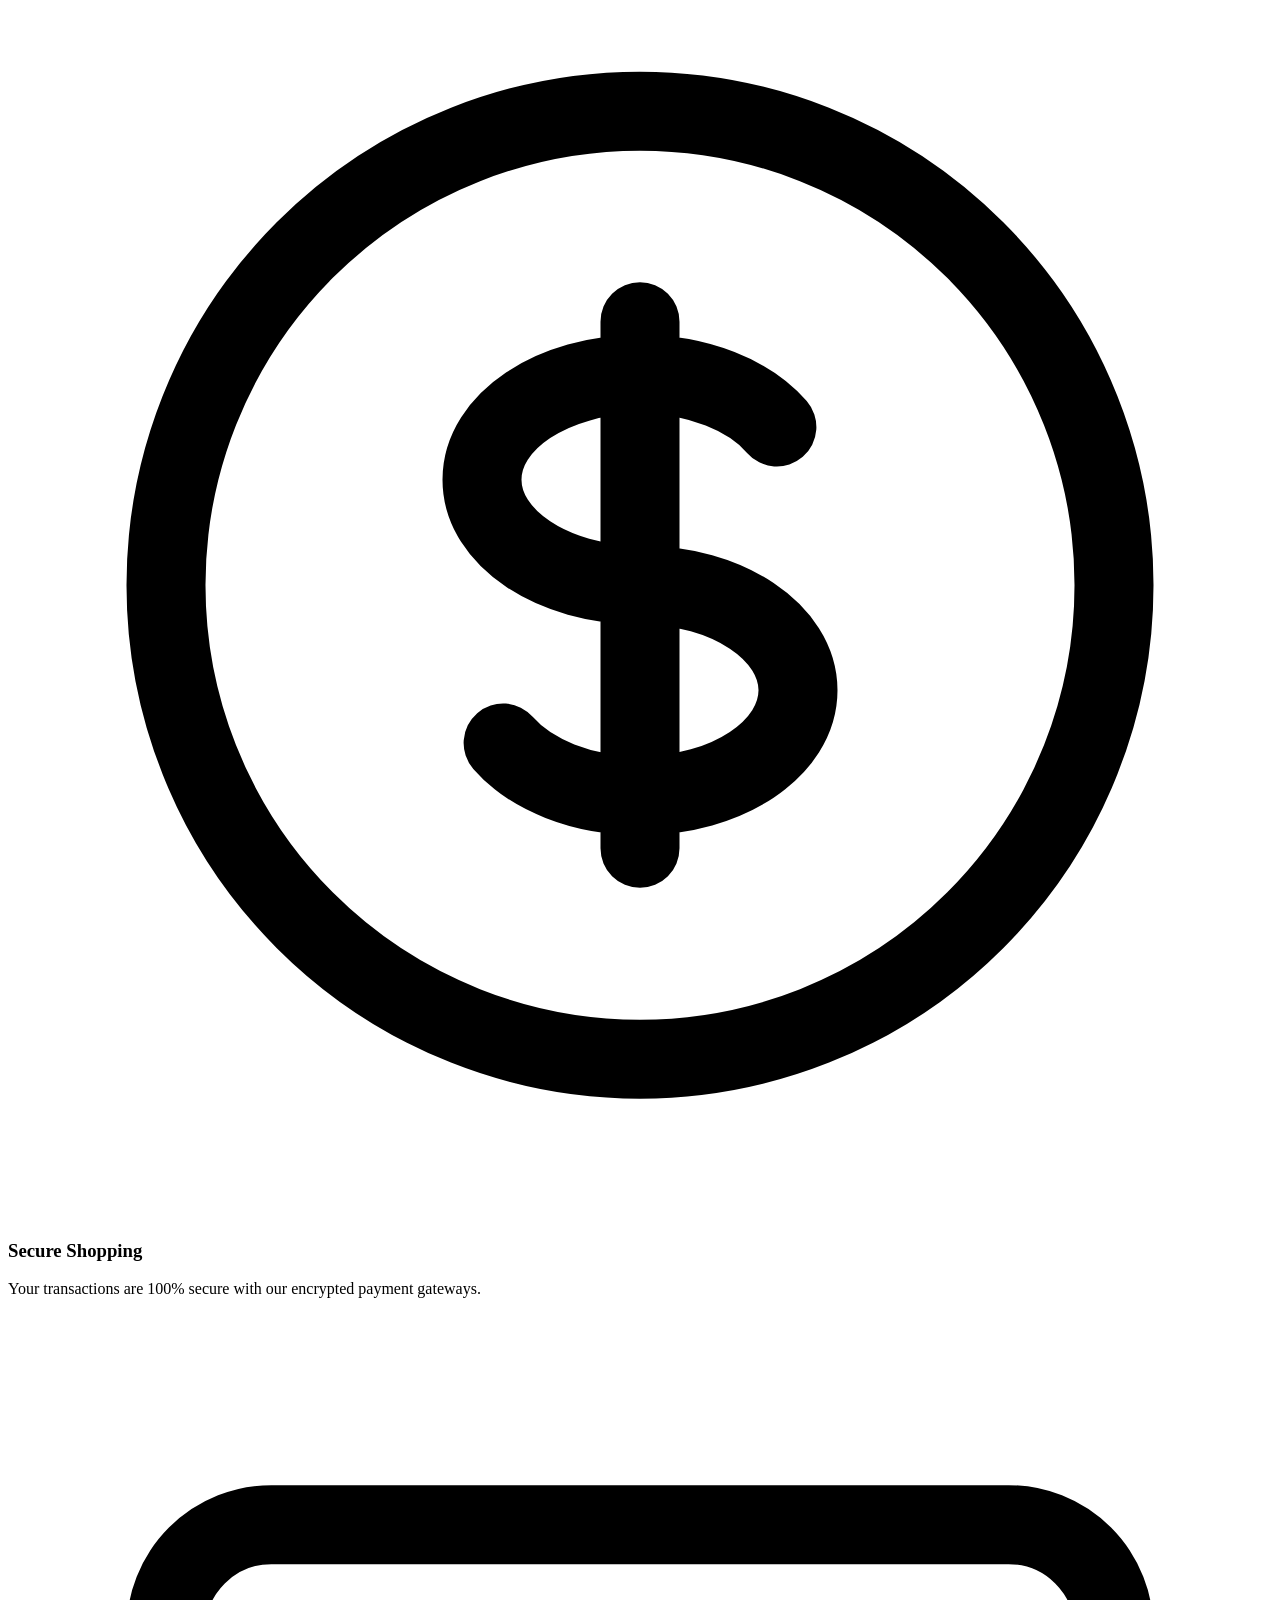
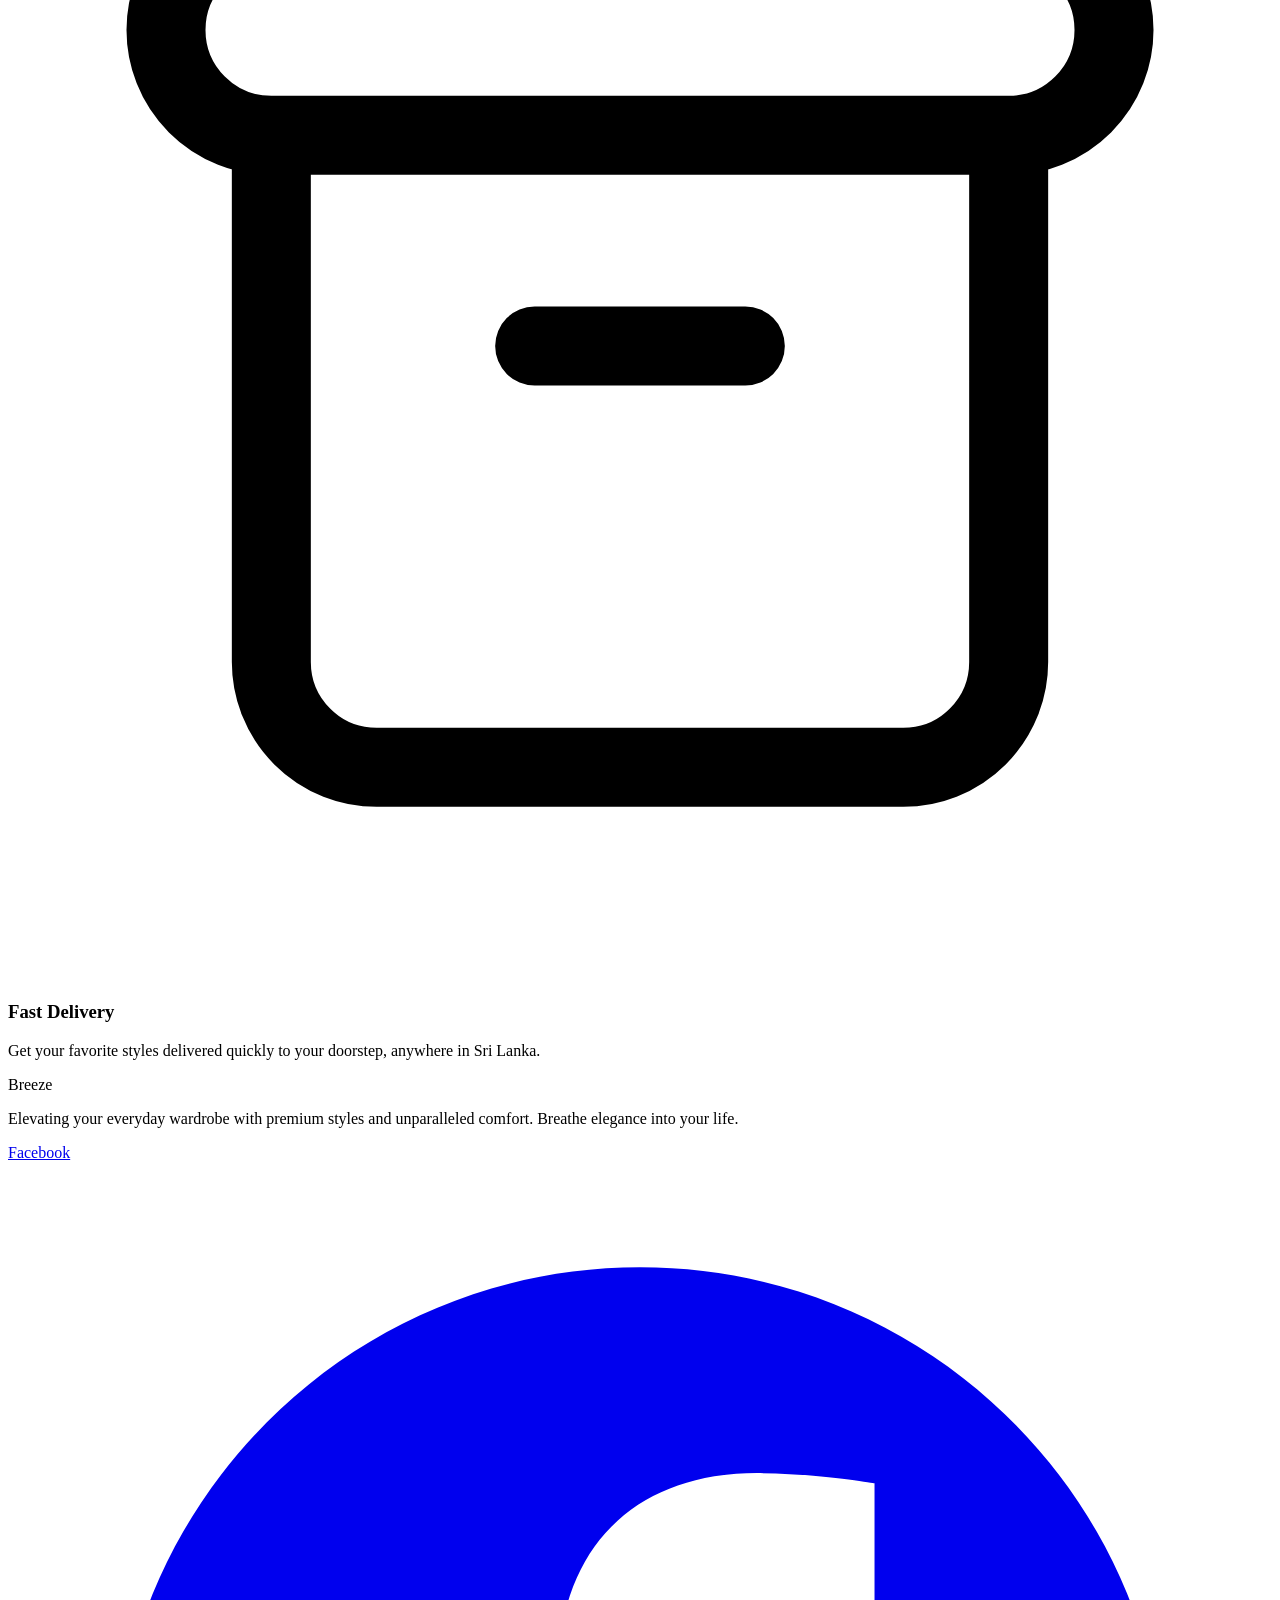
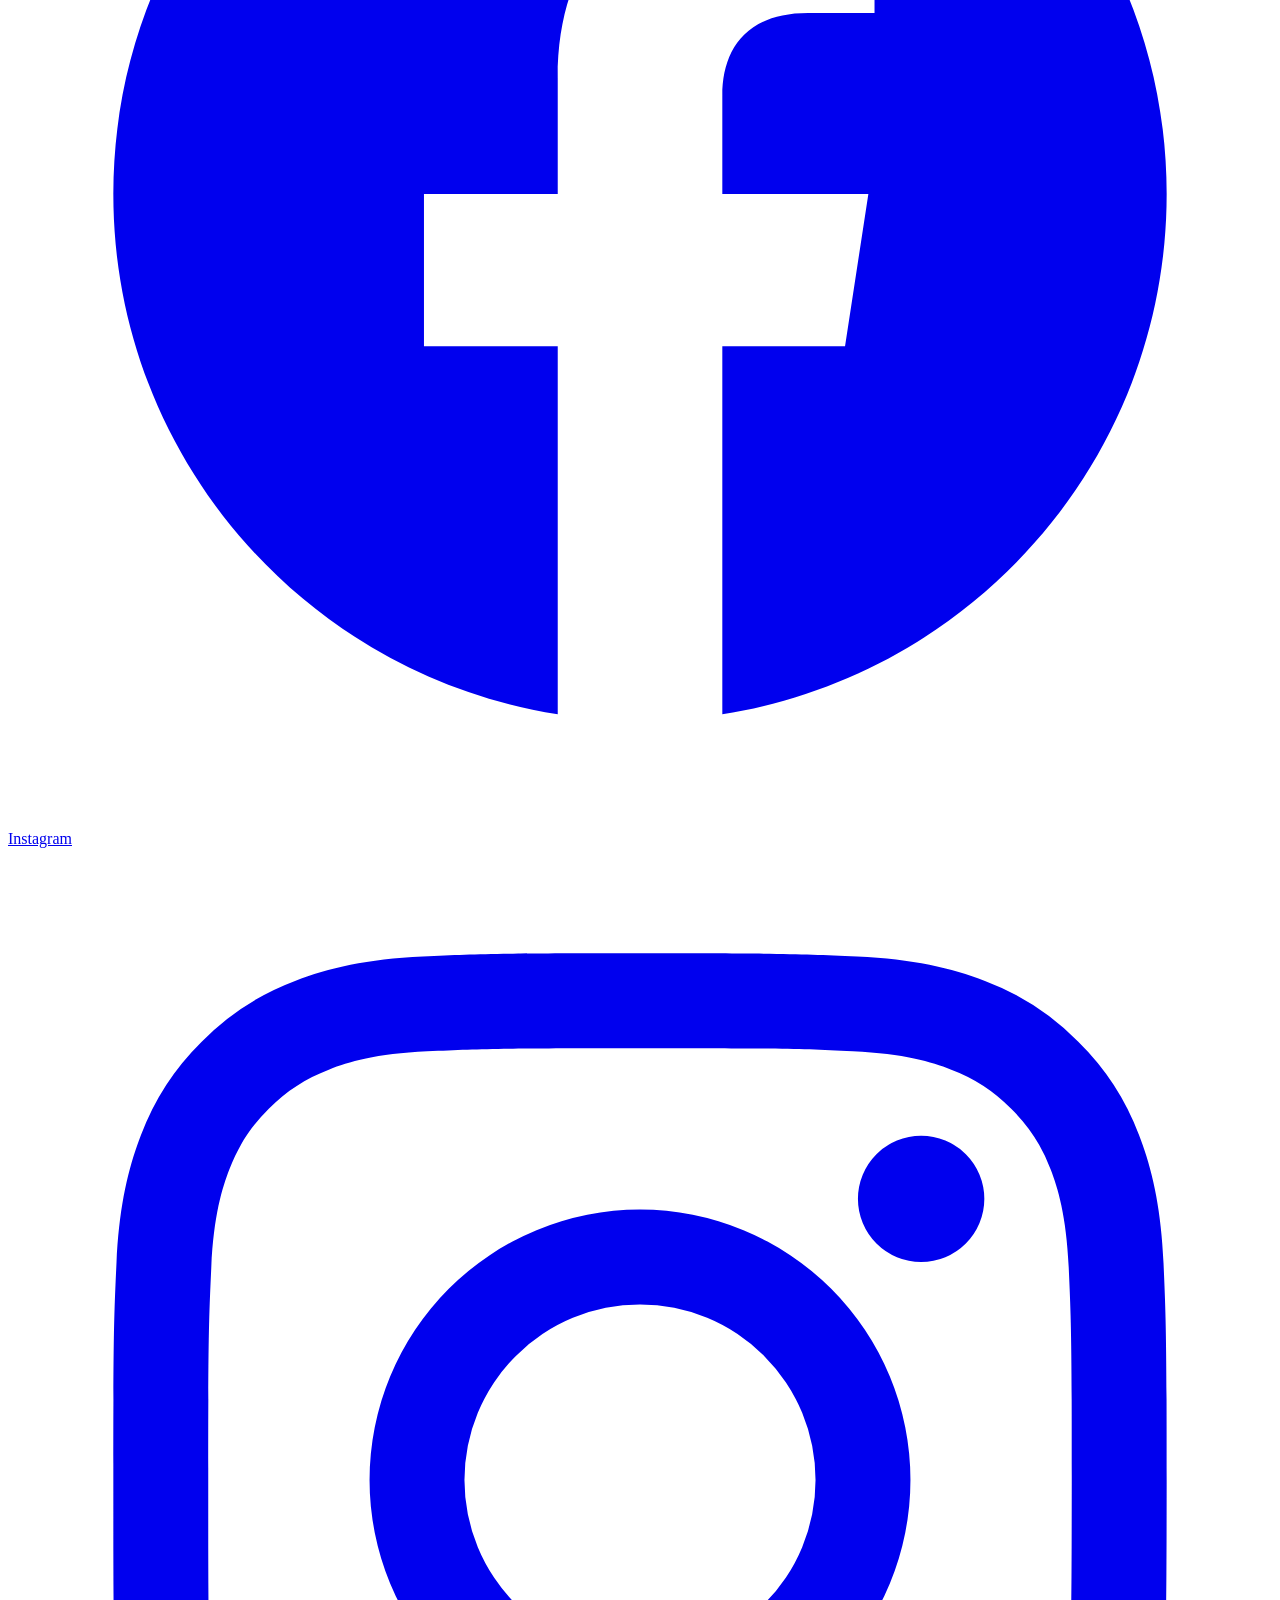
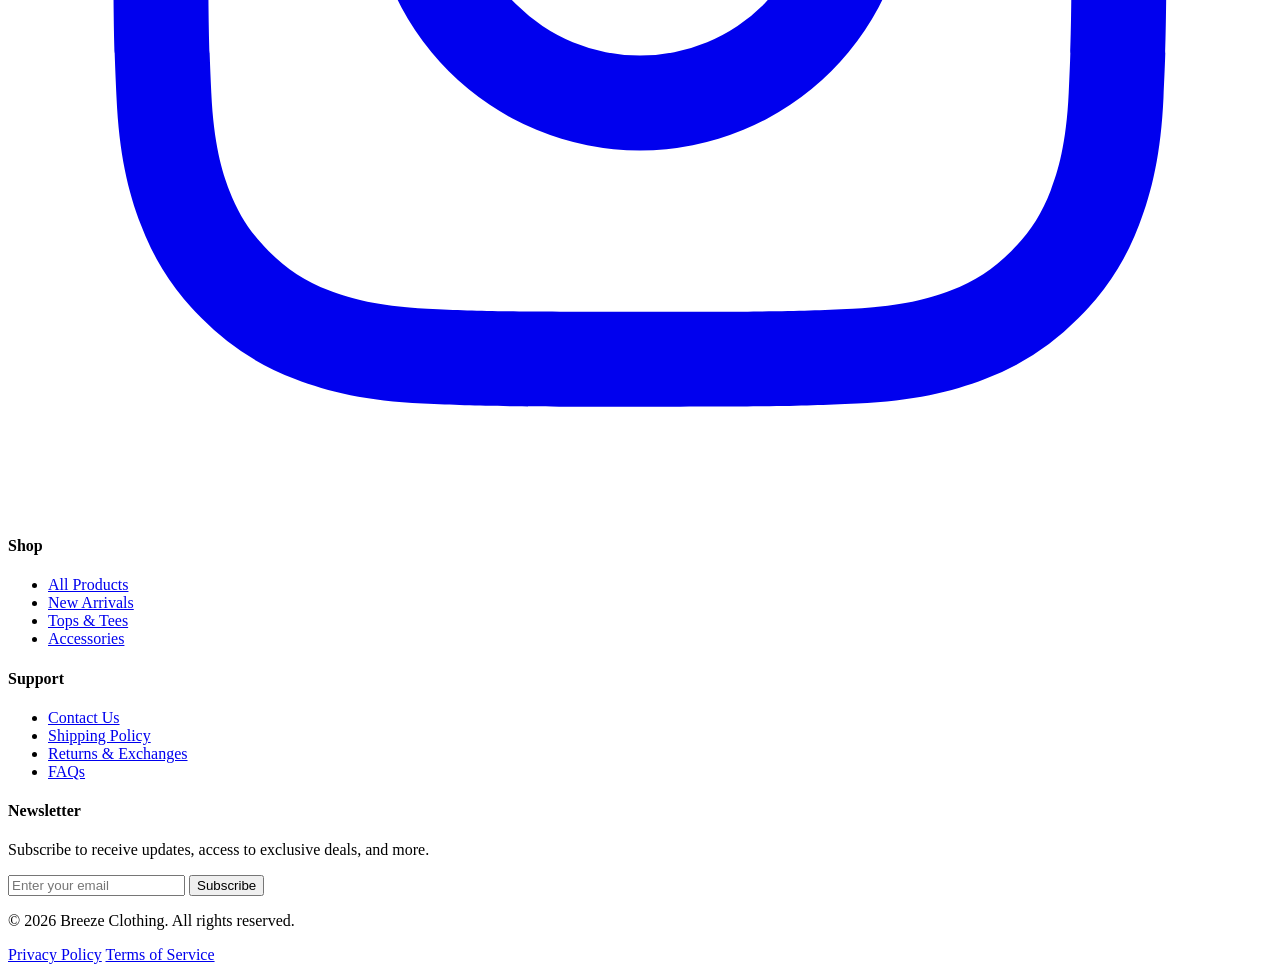
==== commit 37057c47: "Add files via upload" ====
--- a/index.html
+++ b/index.html
@@ -5,25 +5,36 @@
     <meta name="viewport" content="width=device-width, initial-scale=1.0">
     <title>Breeze Clothing | Premium Fashion</title>
     <meta name="description" content="Discover the latest premium fashion at Breeze Clothing.">
-    <!-- Tailwind CSS v4 CDN -->
-    <script src="https://unpkg.com/@tailwindcss/browser@4"></script>
+    <!-- Tailwind CSS v3 CDN -->
+    <script src="https://cdn.tailwindcss.com"></script>
     <!-- Google Fonts -->
     <link rel="preconnect" href="https://fonts.googleapis.com">
     <link rel="preconnect" href="https://fonts.gstatic.com" crossorigin>
     <link href="https://fonts.googleapis.com/css2?family=Outfit:wght@300;400;500;600;700;800&family=Playfair+Display:ital,wght@0,400;0,600;1,400&display=swap" rel="stylesheet">
     <!-- Custom CSS -->
     <link rel="stylesheet" href="assets/css/style.css">
-    <style type="text/tailwindcss">
-        @theme {
-            --font-outfit: "Outfit", sans-serif;
-            --font-playfair: "Playfair Display", serif;
-            --color-brand-light: #fdf2f8; /* pink-50 */
-            --color-brand-primary: #db2777; /* pink-600 */
-            --color-brand-dark: #831843; /* pink-900 */
-            --color-surface: #ffffff;
-            --color-text-main: #1f2937;
+    <script>
+        tailwind.config = {
+            theme: {
+                extend: {
+                    fontFamily: {
+                        outfit: ["Outfit", "sans-serif"],
+                        playfair: ["Playfair Display", "serif"],
+                    },
+                    colors: {
+                        brand: {
+                            light: '#fdf2f8',
+                            primary: '#db2777',
+                            dark: '#831843',
+                        },
+                        text: {
+                            main: '#1f2937'
+                        }
+                    }
+                }
+            }
         }
-    </style>
+    </script>
 </head>
 <body class="font-outfit bg-stone-50 text-text-main antialiased selection:bg-brand-primary selection:text-white flex flex-col min-h-screen">
 
@@ -34,7 +45,7 @@
                 <!-- Logo -->
                 <div class="flex-shrink-0 flex items-center">
                     <a href="index.html" class="flex items-center gap-2">
-                        <span class="font-playfair text-2xl font-bold tracking-tight text-white transition-colors duration-300" id="nav-logo">Breeze</span>
+                        <img src="assets/images/logo.jpg" alt="Breeze Clothing" class="h-10 md:h-12 w-auto object-contain transition-transform duration-300 hover:scale-105" id="nav-logo">
                     </a>
                 </div>
                 
@@ -133,39 +144,10 @@
                 <div class="w-24 h-1 bg-brand-primary/20 rounded-full"></div>
             </div>
 
-            <div class="grid grid-cols-1 md:grid-cols-3 gap-8">
-                <!-- Promo Item 1 -->
-                <div class="group relative overflow-hidden rounded-2xl aspect-[4/5] cursor-pointer shadow-sm hover:shadow-xl transition-all duration-500">
-                    <img src="assets/images/product1.jpg" alt="Floral Top" class="absolute inset-0 w-full h-full object-cover group-hover:scale-105 transition-transform duration-700 ease-out fallback-bg" style="background-color: #fce7f3;">
-                    <div class="absolute inset-0 bg-gradient-to-t from-black/70 via-black/20 to-transparent opacity-80"></div>
-                    <div class="absolute bottom-0 left-0 w-full p-8 flex flex-col items-start translate-y-4 group-hover:translate-y-0 transition-transform duration-500">
-                        <span class="bg-brand-primary text-white text-xs font-bold uppercase tracking-wider py-1 px-3 rounded-full mb-3 shadow-md">Hot</span>
-                        <h3 class="text-2xl font-playfair font-semibold text-white mb-2">Floral Halters</h3>
-                        <a href="products.html" class="text-white text-sm uppercase tracking-wider font-semibold border-b border-white/50 pb-1 group-hover:border-white transition-colors">Shop Now</a>
-                    </div>
-                </div>
-
-                <!-- Promo Item 2 -->
-                <div class="group relative overflow-hidden rounded-2xl aspect-[4/5] cursor-pointer shadow-sm hover:shadow-xl transition-all duration-500 md:-translate-y-8">
-                    <img src="assets/images/product2.jpg" alt="Unicorn Print" class="absolute inset-0 w-full h-full object-cover group-hover:scale-105 transition-transform duration-700 ease-out fallback-bg" style="background-color: #f3f4f6;">
-                    <div class="absolute inset-0 bg-gradient-to-t from-black/70 via-black/20 to-transparent opacity-80"></div>
-                    <div class="absolute bottom-0 left-0 w-full p-8 flex flex-col items-start translate-y-4 group-hover:translate-y-0 transition-transform duration-500">
-                        <span class="bg-white text-brand-dark text-xs font-bold uppercase tracking-wider py-1 px-3 rounded-full mb-3 shadow-md">New</span>
-                        <h3 class="text-2xl font-playfair font-semibold text-white mb-2">Graphic Tees & Tops</h3>
-                        <a href="products.html" class="text-white text-sm uppercase tracking-wider font-semibold border-b border-white/50 pb-1 group-hover:border-white transition-colors">Shop Now</a>
-                    </div>
-                </div>
-
-                <!-- Promo Item 3 -->
-                <div class="group relative overflow-hidden rounded-2xl aspect-[4/5] cursor-pointer shadow-sm hover:shadow-xl transition-all duration-500">
-                    <img src="assets/images/product3.jpg" alt="Love Print Top" class="absolute inset-0 w-full h-full object-cover group-hover:scale-105 transition-transform duration-700 ease-out fallback-bg" style="background-color: #fef08a;">
-                    <div class="absolute inset-0 bg-gradient-to-t from-black/70 via-black/20 to-transparent opacity-80"></div>
-                    <div class="absolute bottom-0 left-0 w-full p-8 flex flex-col items-start translate-y-4 group-hover:translate-y-0 transition-transform duration-500">
-                        <span class="bg-gray-900 text-white text-xs font-bold uppercase tracking-wider py-1 px-3 rounded-full mb-3 shadow-md">Essential</span>
-                        <h3 class="text-2xl font-playfair font-semibold text-white mb-2">Everyday Elegance</h3>
-                        <a href="products.html" class="text-white text-sm uppercase tracking-wider font-semibold border-b border-white/50 pb-1 group-hover:border-white transition-colors">Shop Now</a>
-                    </div>
-                </div>
+            <!-- Product Grid Container for JS -->
+            <!-- Meka JS eken auto load wenawa (assets/js/products.js file eken) -->
+            <div id="home-product-grid" class="grid grid-cols-1 sm:grid-cols-2 md:grid-cols-3 gap-6 md:gap-8">
+                <!-- Data will be populated here -->
             </div>
             
             <div class="mt-16 text-center">
@@ -262,5 +244,6 @@
     </footer>
 
     <script src="assets/js/main.js"></script>
+    <script src="assets/js/products.js"></script>
 </body>
 </html>
